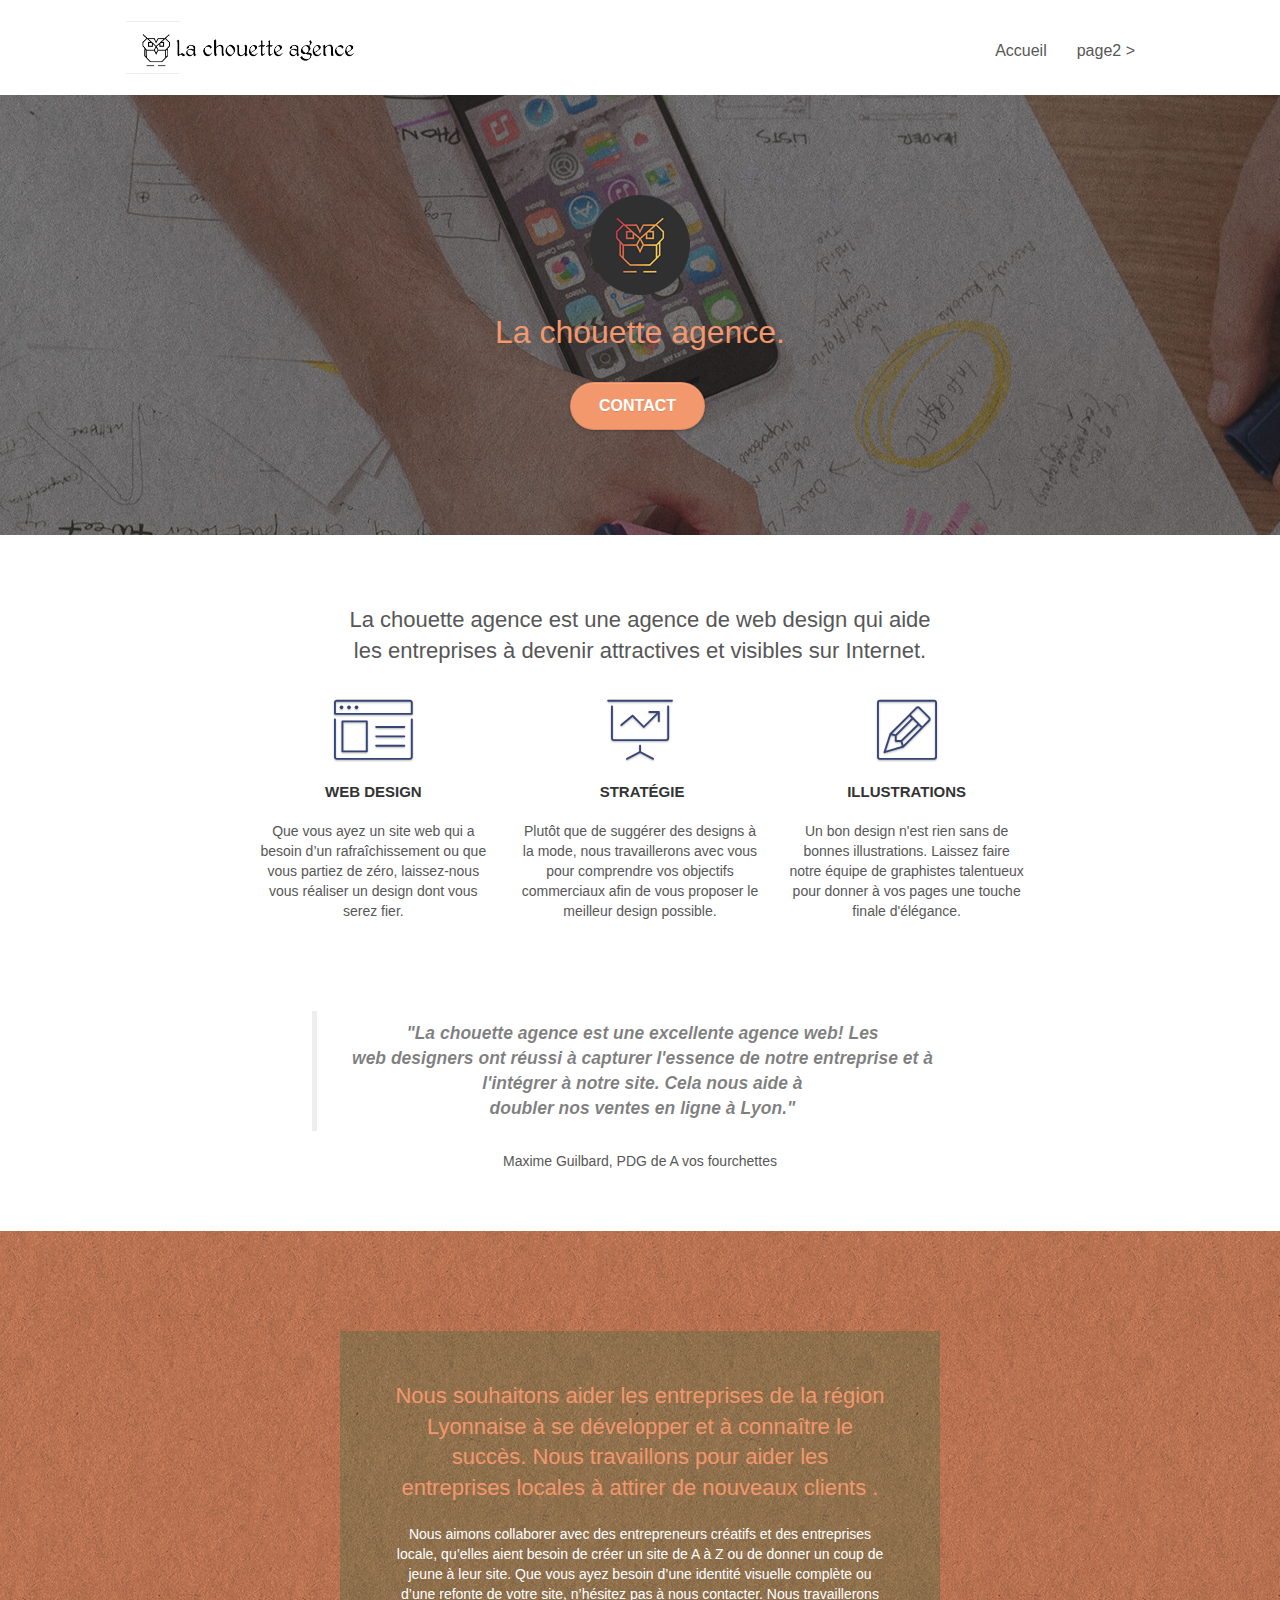
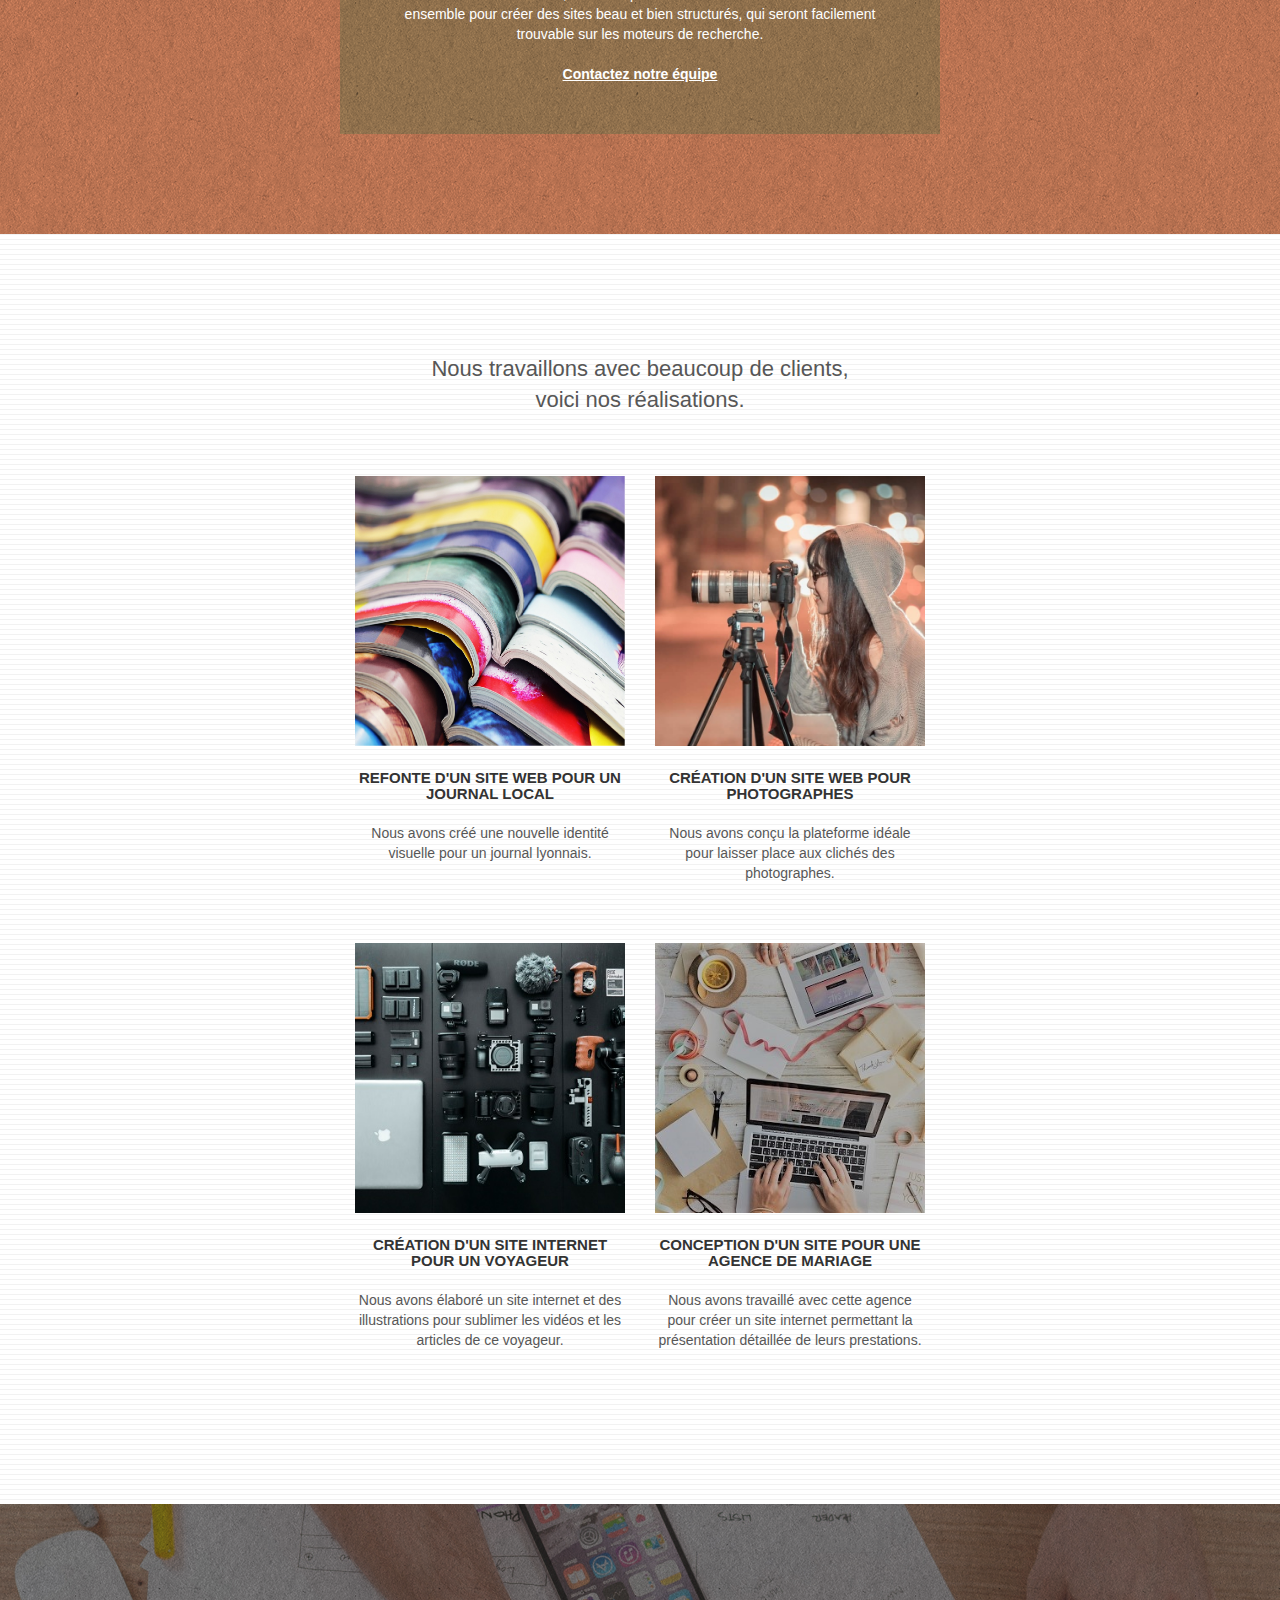
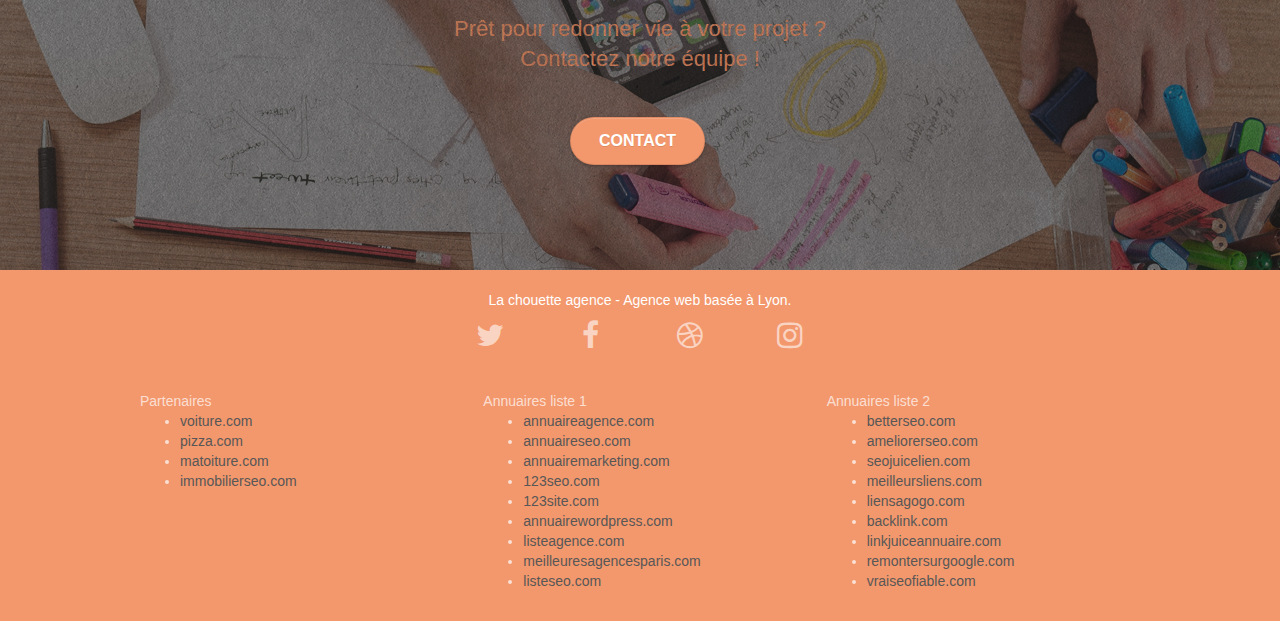
==== index.html @ fee81d89 "Changement images + couleurs + width/height + autres" ====
<!doctype html>
<html lang="Default">
<head>
    <meta charset="utf-8">
    <meta name="keywords" content="seo, google, site web, site internet, agence design paris, agence design, agence design,agence design,agence design,agence design,agence design,agence design,agence design,agence design">
    <meta name="description" content="">
    <meta name="viewport" content="width=device-width, initial-scale=1.0, viewport-fit=cover">
    <link rel="shortcut icon" type="image/png" href="favicon.jpg">
    
	<link rel="stylesheet" type="text/css" href="./css/bootstrap.css">
	<link rel="stylesheet" type="text/css" href="style.css">
	<link rel="stylesheet" type="text/css" href="./css/font-awesome.css">
	<link rel="stylesheet" type="text/css" href="./css/et-line.css">
	
    
	<script src="./js/jquery-2.1.0.js"></script>
	<script src="./js/bootstrap.js"></script>
	<script src="./js/blocs.js"></script>
	<script src="./js/jquery.touchSwipe.js" defer></script>
	<script src="./js/gmaps.js"></script>

    <title>.</title>

    
<!-- Analytics -->
 
<!-- Analytics END -->
    
</head>
<body>
<!-- Principal conteneur -->
<div class="page-container">
    
<!-- bloc-0 -->
<div class="bloc bgc-white l-bloc " id="bloc-0">
	<div class="container bloc-sm">

		<nav class="navbar row">
			<div class="navbar-header">
				<div class="keywords" style="color:#cccccc;font-size:1px;">Agence web à paris, stratégie web, web design, illustrations, design de site web, site web, web, internet, site internet, site</div>
				<a class="navbar-brand" href="index.html"><img src="img/la-chouette-agence.png" alt="paris web design logo agence web meilleure agence" height="40" /></a>
				<div class="keywords" style="color:#cccccc;font-size:1px;">Agence web à paris, stratégie web, web design, illustrations, design de site web, site web, web, internet, site internet, site</div>
				<button id="nav-toggle" type="button" class="ui-navbar-toggle navbar-toggle" data-toggle="collapse" data-target=".navbar-1">
					<span class="sr-only">Toggle navigation</span><span class="icon-bar"></span><span class="icon-bar"></span><span class="icon-bar"></span>
				</button>
			</div>
			<div class="collapse navbar-collapse navbar-1 special-dropdown-nav">
				<ul class="site-navigation nav navbar-nav">
					<li>
						<a href="index.html">Accueil</a>
					</li>
					<li>
					</li>
					<li>
						<a href="page2.html">page2 &gt;</a>
					</li>
				</ul>
			</div>
		</nav>
	</div>
</div>
<!-- bloc-0 END -->

<!-- bloc-1-presentation -->
<div class="bloc bgc-dark-slate-blue bg-banniere d-bloc bg-t-edge bloc-bg-texture texture-paper b-parallax" id="bloc-1-hero">
	<div class="container bloc-lg">
		<div class="row tight-width-whitespace">
			<div class="col-sm-12">
				<img src="img/logo.png" class="center-block image-resize-mode" width="100" alt="La chouette agence, agence web paris, création logo paris" />
				<h1 class="text-center hero-bloc-text tc-white ">
					La chouette agence.
				</h1>
				<div class="text-center">
					<a href="page2.html" class="btn btn-lg btn-clean btn-rd cta-hero btn-atomic-tangerine" id="cta-hero">Contact</a>
				</div>
			</div>
		</div>
	</div>
</div>
<!-- bloc-1-presentation END -->

<!-- bloc-2-services -->
<div class="bloc bgc-white l-bloc" id="bloc-2-services">
	<div class="container bloc-md">
		<div class="row">
			<div class="col-sm-12 text-center">
				<h2>La chouette agence est une agence de web design qui aide <br />
					les entreprises à devenir attractives et visibles sur Internet.</h2>
			</div>
		</div>
		<div class="row voffset-lg med-width-whitespace">
			<div class="col-sm-4">
				<div class="text-center">
					<span class="et-icon-browser sm-shadow icon-dark-slate-blue icons icon-lg"></span>
				</div>
				<h3 class="mg-md text-center">
					Web design
				</h3>
				<p class="text-center ">
					Que vous ayez un site web qui a besoin d&rsquo;un rafraîchissement ou que vous partiez de zéro, laissez-nous vous réaliser un design dont vous serez fier.
				</p>
			</div>
			<div class="col-sm-4">
				<div class="text-center">
					<span class="et-icon-presentation sm-shadow icon-dark-slate-blue icons icon-lg"></span>
				</div>
				<h3 class="mg-md text-center">
					&nbsp;Stratégie
				</h3>
				<p class="text-center ">
					Plutôt que de suggérer des designs à la mode, nous travaillerons avec vous pour comprendre vos objectifs commerciaux afin de vous proposer le meilleur design possible.<br>
				</p>
			</div>
			<div class="col-sm-4">
				<div class="text-center">
					<span class="et-icon-edit sm-shadow icon-dark-slate-blue icons icon-lg"></span>
				</div>
				<h3 class="mg-md text-center">
					Illustrations
				</h3>
				<p class="text-center ">
					Un bon design n'est rien sans de bonnes illustrations. Laissez faire notre équipe de graphistes talentueux pour donner à vos pages une touche finale d'élégance.
				</p>
			</div>
		</div>
		<div class="row voffset-lg voffset">
			<div class="col-xs-12 col-md-8 col-md-offset-2 text-center">
				<blockquote>"La chouette agence est une excellente agence web! Les <br/>
					web designers ont réussi à capturer l'essence de notre entreprise et à l'intégrer à notre site. Cela nous aide à <br/>
					doubler nos ventes en ligne à Lyon."</blockquote>
					<p>Maxime Guilbard, PDG de A vos fourchettes</p>
			</div>
		</div>
	</div>
</div>
<!-- bloc-2-services END -->

<!-- bloc-3-what-i-do -->
<div class="bloc tc-white bgc-atomic-tangerine bg-presentation d-bloc bloc-bg-texture texture-paper b-parallax" id="bloc-3-what-i-do">
	<div class="container bloc-lg">
		<div class="row tight-width-whitespace black-background">
			<div class="col-sm-12">
				<h2 class="mg-md text-center tc-white">
					Nous souhaitons aider les entreprises de la région Lyonnaise à se développer et à connaître le succès. Nous travaillons pour aider les entreprises locales à attirer de nouveaux clients .<br>
				</h2>
				<p class="text-center white">
					Nous aimons collaborer avec des entrepreneurs créatifs et des entreprises locale, qu’elles aient besoin de créer un site de A à Z ou de donner un coup de jeune à leur site. Que vous ayez besoin d’une identité visuelle complète ou d’une refonte de votre site, n’hésitez pas à nous contacter. Nous travaillerons ensemble pour créer des sites beau et bien structurés, qui seront facilement trouvable sur les moteurs de recherche. <br><br><a class="ltc-white bold-link" href="page2.html">Contactez notre équipe</a><br>
				</p>
			</div>
		</div>
	</div>
</div>
<!-- bloc-3-what-i-do END -->

<!-- bloc-4-portfolio -->
<div class="bloc bgc-white bg-lines-h2-bg bg-repeat l-bloc" id="bloc-4-portfolio">
	<div class="container bloc-lg">
		<div class="row">
			<div class="col-sm-12 text-center">
				<h2>Nous travaillons avec beaucoup de clients, <br/>
					voici nos réalisations.</h2>
			</div>
		</div>
		<div class="row tight-width-whitespace portfolio-row">
			<div class="col-sm-6">
				<a href="#" data-lightbox="img/1.jpg" data-gallery-id="gallery-1" data-caption="Refonte d'un site web pour un journal local" data-frame="snapshot-lb"><img src="img/1.jpg" alt="paris web design logo agence web meilleure agence et refonte site web journal" class="img-responsive portfolio-thumb" /></a>
				<h3 class="mg-md text-center">
					Refonte d'un site web pour un journal local
				</h3>
				<p class="text-center">
					Nous avons créé une nouvelle identité visuelle pour un journal lyonnais.
				</p>
			</div>
			<div class="col-sm-6">
				<a href="#" data-lightbox="img/2.jpg" data-gallery-id="gallery-1" data-caption="Création d'un site web pour photographes" data-frame="snapshot-lb"><img src="img/2.jpg" class="img-responsive portfolio-thumb" alt="paris web design logo agence web meilleure agence, Création d'un site web pour photographes" /></a>
				<h3 class="mg-md text-center">
					Création d'un site web pour photographes
				</h3>
				<p class="text-center">
					Nous avons conçu la plateforme idéale pour laisser place aux clichés des photographes.
				</p>
			</div>
		</div>
		<div class="row tight-width-whitespace portfolio-row">
			<div class="col-sm-6">
				<a href="#" data-lightbox="img/3.bmp" data-gallery-id="gallery-1" data-caption="Création d'un site internet pour un voyageur" data-frame="snapshot-lb"><img src="img/3.bmp" class="img-responsive portfolio-thumb" alt="paris web design logo agence web meilleure agence, Création d'un site web pour voyageur"/></a>
				<h3 class="mg-md text-center">
					Création d'un site internet pour un voyageur
				</h3>
				<p class="text-center">
					Nous avons élaboré un site internet et des illustrations pour sublimer les vidéos et les articles de ce voyageur.
				</p>
			</div>
			<div class="col-sm-6">
				<a href="#" data-lightbox="img/4.bmp" data-gallery-id="gallery-1" data-caption="Conception d'un site pour une agence de mariage" data-frame="snapshot-lb"><img src="img/4.bmp" class="img-responsive portfolio-thumb" alt="paris web design logo agence web meilleure agence, Création d'un site web pour agence de mariage" /></a>
				<h3 class="mg-md text-center">
					Conception d'un site pour une agence de mariage
				</h3>
				<p class="text-center">
					Nous avons travaillé avec cette agence pour créer un site internet permettant la présentation détaillée de leurs prestations.
				</p>
			</div>
		</div>
	</div>
</div>
<!-- bloc-4-portfolio END -->

<!-- bloc-5-cta -->
<div class="bloc bgc-dark-slate-blue bg-banniere d-bloc bloc-bg-texture texture-paper" id="bloc-5-cta">
	<div class="container bloc-lg">
		<div class="row">
			<h2 class="mg-md text-center tc-white">
				Prêt pour redonner vie à votre projet ?<br>Contactez notre équipe !
			</h2>
			<div class="col-sm-12 text-center">
				<a href="page2.html" class="btn btn-atomic-tangerine btn-clean btn-rd btn-lg cta-hero">Contact</a>
			</div>
		</div>
	</div>
</div>
<!-- bloc-5-cta END -->

<!-- Footer - bloc-8 -->
<div class="bloc bgc-atomic-tangerine d-bloc" id="bloc-8">
	<div class="container bloc-sm">
		<div class="row">
			<div class="col-sm-12">
				<p class="text-center white">
					La chouette agence - Agence web basée à Lyon.<br>
				</p>
				<div class="row row-no-gutters social">
					<div class="col-sm-3">
						<div class="text-center">
							<a class="social" href="index.html"><span class="fa fa-twitter icon-md"></span></a>
						</div>
					</div>
					<div class="col-sm-3">
						<div class="text-center">
							<a class="social" href="index.html"><span class="fa fa-facebook icon-md"></span></a>
						</div>
					</div>
					<div class="col-sm-3">
						<div class="text-center">
							<a class="social" href="index.html"><span class="fa fa-dribbble icon-md"></span></a>
						</div>
					</div>
					<div class="col-sm-3">
						<div class="text-center">
							<a class="social" href="index.html"><span class="fa fa-instagram icon-md"></span></a>
						</div>
					</div>
					<div class="keywords" style="color:#F3976C;">Agence web à paris, stratégie web, web design, illustrations, design de site web, site web, web, internet, site internet, site</div>
				</div>
				<div class="row">
					<div class="col-sm-4">
						Partenaires
							<ul>
								<li><a href="voiture.com">voiture.com</a></li>
								<li><a href="pizza.com">pizza.com</a></li>
								<li><a href="matoiture.com">matoiture.com</a></li>
								<li><a href="immobilierseo.com">immobilierseo.com</a></li>
							</ul>		
					</div>
					<div class="col-sm-4">
						Annuaires liste 1
						<ul>
							<li><a href="annuaireagence.com">annuaireagence.com</a></li>
							<li><a href="annuaireseo.com">annuaireseo.com</a></li>
							<li><a href="annuairemarketing.com">annuairemarketing.com</a></li>
							<li><a href="123seoture.com">123seo.com</a></li>
							<li><a href="123site.com">123site.com</a></li>
							<li><a href="annuairewordpress.com">annuairewordpress.com</a></li>
							<li><a href="listeagence.com">listeagence.com</a></li>
							<li><a href="meilleuresagencesparis.com">meilleuresagencesparis.com</a></li>
							<li><a href="listeseo.com">listeseo.com</a></li>
						</ul>
					</div>
					<div class="col-sm-4">
						Annuaires liste 2
						<ul>
							<li><a href="betterseo.com">betterseo.com</a></li>
							<li><a href="ameliorerseo.com">ameliorerseo.com</a></li>
							<li><a href="seojuicelien.com">seojuicelien.com</a></li>
							<li><a href="meilleursliens.com">meilleursliens.com</a></li>
							<li><a href="liensagogo.com">liensagogo.com</a></li>
							<li><a href="backlink.com">backlink.com</a></li>
							<li><a href="linkjuiceannuaire.com">linkjuiceannuaire.com</a></li>
							<li><a href="remontersurgoogle.com">remontersurgoogle.com</a></li>
							<li><a href="vraiseofiable.com">vraiseofiable.com</a></li>
						</ul>
					</div>
				</div>
			</div>
		</div>
	</div>
</div>
<!-- Footer - bloc-8 END -->

</div>
<!-- Principal conteneur END -->
    

</body>
</html>
---- style.css ----
body {
    margin: 0;
    padding: 0;
    background: #FFF;
    overflow-x: hidden;
    -webkit-font-smoothing: antialiased;
    -moz-osx-font-smoothing: grayscale;
}

a,
button {
    transition: all .3s ease-in-out;
    outline: none!important;
}

a:hover {
    text-decoration: none;
    cursor: pointer;
}

#page-loading-blocs-notifaction {
    position: fixed;
    top: 0;
    bottom: 0;
    width: 100%;
    z-index: 100000;
    background: #FFFFFF url("img/pageload-spinner.gif") no-repeat center center;
}

.bloc {
    width: 100%;
    clear: both;
    background: 50% 50% no-repeat;
    padding: 0 50px;
    -webkit-background-size: cover;
    -moz-background-size: cover;
    -o-background-size: cover;
    background-size: cover;
    position: relative;
}

.bloc .container {
    padding-left: 0;
    padding-right: 0;
}

.bloc-lg {
    padding: 100px 50px;
}

.bloc-md {
    padding: 50px;
}

.bloc-sm {
    padding: 20px 50px;
}

.bg-center,
.bg-l-edge,
.bg-r-edge,
.bg-t-edge,
.bg-b-edge,
.bg-tl-edge,
.bg-bl-edge,
.bg-tr-edge,
.bg-br-edge,
.bg-repeat {
    -webkit-background-size: auto!important;
    -moz-background-size: auto!important;
    -o-background-size: auto!important;
    background-size: auto!important;
}

.bg-repeat {
    background: repeat;
}

.bg-t-edge {
    background: top no-repeat;
}

.bloc-bg-texture::before {
    content: "";
    background-size: 2px 2px;
    position: absolute;
    top: 0;
    bottom: 0;
    left: 0;
    right: 0;
}

.texture-paper::before {
    background: url("img/texture-paper.png");
    background-size: 280px 280px;
}

.b-parallax {
    background-attachment: fixed;
}

.d-bloc {
    color: rgba(255, 255, 255, .7);
}

.d-bloc button:hover {
    color: rgba(255, 255, 255, .9);
}

.d-bloc .icon-round,
.d-bloc .icon-square,
.d-bloc .icon-rounded,
.d-bloc .icon-semi-rounded-a,
.d-bloc .icon-semi-rounded-b {
    border-color: rgba(255, 255, 255, .9);
}

.d-bloc .divider-h span {
    border-color: rgba(255, 255, 255, .2);
}

.d-bloc .a-btn,
.d-bloc .navbar a,
.d-bloc .navbar-brand,
.d-bloc a .icon-sm,
.d-bloc a .icon-md,
.d-bloc a .icon-lg,
.d-bloc a .icon-xl,
.d-bloc h1 a,
.d-bloc h2 a,
.d-bloc h3 a,
.d-bloc h4 a,
.d-bloc h5 a,
.d-bloc h6 a,
.d-bloc p a {
    color: rgba(255, 255, 255, .6);
}

.d-bloc .a-btn:hover,
.d-bloc .navbar a:hover,
.d-bloc .navbar-brand:hover,
.d-bloc a:hover .icon-sm,
.d-bloc a:hover .icon-md,
.d-bloc a:hover .icon-lg,
.d-bloc a:hover .icon-xl,
.d-bloc h1 a:hover,
.d-bloc h2 a:hover,
.d-bloc h3 a:hover,
.d-bloc h4 a:hover,
.d-bloc h5 a:hover,
.d-bloc h6 a:hover,
.d-bloc p a:hover {
    color: rgba(255, 255, 255, 1);
}

.d-bloc .navbar-toggle .icon-bar {
    background: rgba(255, 255, 255, 1);
}

.d-bloc .btn-wire,
.d-bloc .btn-wire:hover {
    color: rgba(255, 255, 255, 1);
    border-color: rgba(255, 255, 255, 1);
}

.d-bloc .panel {
    color: rgba(0, 0, 0, .5);
}

.d-bloc .panel button:hover {
    color: rgba(0, 0, 0, .7);
}

.d-bloc .panel icon {
    border-color: rgba(0, 0, 0, .7);
}

.d-bloc .panel .divider-h span {
    border-color: rgba(0, 0, 0, .1);
}

.d-bloc .panel .a-btn {
    color: rgba(0, 0, 0, .6);
}

.d-bloc .panel .a-btn:hover {
    color: rgba(0, 0, 0, 1);
}

.d-bloc .panel .btn-wire,
.d-bloc .panel .btn-wire:hover {
    color: rgba(0, 0, 0, .7);
    border-color: rgba(0, 0, 0, .3);
}

.d-bloc .panel,
.l-bloc {
    color: rgba(0, 0, 0, .5);
}

.d-bloc .panel button:hover,
.l-bloc button:hover {
    color: rgba(0, 0, 0, .7);
}

.l-bloc .icon-round,
.l-bloc .icon-square,
.l-bloc .icon-rounded,
.l-bloc .icon-semi-rounded-a,
.l-bloc .icon-semi-rounded-b {
    border-color: rgba(0, 0, 0, .7);
}

.d-bloc .panel .divider-h span,
.l-bloc .divider-h span {
    border-color: rgba(0, 0, 0, .1);
}

.d-bloc .panel .a-btn,
.l-bloc .a-btn,
.l-bloc .navbar a,
.l-bloc .navbar-brand,
.l-bloc a .icon-sm,
.l-bloc a .icon-md,
.l-bloc a .icon-lg,
.l-bloc a .icon-xl,
.l-bloc h1 a,
.l-bloc h2 a,
.l-bloc h3 a,
.l-bloc h4 a,
.l-bloc h5 a,
.l-bloc h6 a,
.l-bloc p a {
    color: rgba(0, 0, 0, .6);
}

.d-bloc .panel .a-btn:hover,
.l-bloc .a-btn:hover,
.l-bloc .navbar a:hover,
.l-bloc .navbar-brand:hover,
.l-bloc a:hover .icon-sm,
.l-bloc a:hover .icon-md,
.l-bloc a:hover .icon-lg,
.l-bloc a:hover .icon-xl,
.l-bloc h1 a:hover,
.l-bloc h2 a:hover,
.l-bloc h3 a:hover,
.l-bloc h4 a:hover,
.l-bloc h5 a:hover,
.l-bloc h6 a:hover,
.l-bloc p a:hover {
    color: rgba(0, 0, 0, 1);
}

.l-bloc .navbar-toggle .icon-bar {
    color: rgba(0, 0, 0, .6);
}

.d-bloc .panel .btn-wire,
.d-bloc .panel .btn-wire:hover,
.l-bloc .btn-wire,
.l-bloc .btn-wire:hover {
    color: rgba(0, 0, 0, .7);
    border-color: rgba(0, 0, 0, .3);
}

.voffset {
    margin-top: 30px;
}

.voffset-lg {
    margin-top: 80px;
}

.row-no-gutters {
    margin-right: 0;
    margin-left: 0;
}

.row.row-no-gutters > [class^="col-"],
.row.row-no-gutters > [class*=" col-"] {
    padding-right: 0;
    padding-left: 0;
}

#bloc-1-hero h1 {
    font-size: 32px;
}

.navbar {
    margin-bottom: 0;
    z-index: 1;
}

.navbar-brand {
    height: auto;
    padding: 3px 15px;
    font-size: 25px;
    font-weight: normal;
    font-weight: 600;
    line-height: 44px;
}

.navbar-brand img {
    max-height: 200px;
    margin: 0 5px 0 0;
    display: inline;
}

.navbar-brand img[src$=svg] {
    width: 100%;
}

.nav-center .navbar-brand img {
    margin: 0;
}

.navbar .nav {
    padding-top: 2px;
    margin-right: -16px;
    float: right;
    z-index: 1;
}

.nav > li {
    float: left;
    margin-top: 4px;
    font-size: 16px;
}

.navbar-nav .open .dropdown-menu > li > a {
    text-align: inherit;
}

.nav > li a:hover,
.nav > li a:focus {
    background: transparent;
}

.navbar-toggle {
    margin: 10px 10px 0 0;
    border: 0px;
}

.navbar-toggle:hover {
    background: transparent!important;
}

.navbar-toggle .icon-bar {
    background-color: rgba(0, 0, 0, .5);
    width: 26px;
}

.nav-invert .navbar .nav {
    float: left;
}

.nav-invert .navbar-header,
.nav-invert .navbar-brand {
    float: right;
    position: relative;
    z-index: 2;
}

@media (min-width: 768px) {
    .site-navigation {
        position: absolute;
        top: 50%;
        right: 20px;
        transform: translate(0, -50%);
        -webkit-transform: translateY(-50%);
    }
    .nav > li .dropdown-menu a,
    .nav > li .dropdown-menu a:hover {
        color: #484848;
    }
    .nav-invert .site-navigation {
        left: 0;
        right: 0;
    }
    .nav-center {
        text-align: center;
    }
    .nav-center .navbar-header {
        width: 100%;
    }
    .nav-center .navbar-header,
    .nav-center .navbar-brand,
    .nav-center .nav > li {
        float: none;
        display: inline-block;
    }
    .nav-center .site-navigation {
        position: relative;
        width: 100%;
        right: 0;
        margin-right: 0px;
        margin-top: 20px;
    }
    .nav-center.mini-nav .navbar-toggle {
        float: none;
        margin: 10px auto 0;
    }
}

.nav > li > .dropdown a {
    background: none!important;
    display: block;
    padding: 14px 15px;
}

nav .caret {
    margin: 0 5px;
}

.dropdown-menu .dropdown-menu {
    top: -8px;
    left: 100%;
}

.dropdown-menu .dropmenu-flow-right {
    top: 100%;
    left: 0;
    margin-left: -1px;
    border-top-left-radius: 0;
    border-top-right-radius: 0;
}

.dropdown-menu .dropdown span {
    border: 4px solid black;
    border-top-color: transparent;
    border-right-color: transparent;
    border-bottom-color: transparent;
    margin: 6px -5px 0 0!important;
    float: right;
}

.mg-md {
    margin-top: 10px;
    margin-bottom: 20px;
}

.mg-lg {
    margin-top: 10px;
    margin-bottom: 40px;
}

.btn {
    margin: 0 5px 5px 0;
}

.btn.pull-right {
    margin: 0 0 5px 5px;
}

.btn-d,
.btn-d:hover,
.btn-d:focus {
    color: #FFF;
    background: rgba(0, 0, 0, .3);
}

button {
    outline: none!important;
}

.btn-rd {
    border-radius: 40px;
}

.btn-clean {
    border: 1px solid rgba(0, 0, 0, .08);
    border-bottom-color: rgba(0, 0, 0, .1);
    text-shadow: 0 1px 0 rgba(0, 0, 1, .1);
    box-shadow: 0 1px 3px rgba(0, 0, 1, .25), inset 0 1px 0 0 rgba(255, 255, 255, .15);
}

.icon-md {
    font-size: 30px!important;
}

.icon-lg {
    font-size: 60px!important;
}

.sm-shadow {
    text-shadow: 0 1px 2px rgba(0, 0, 0, .3);
}

.panel-sq,
.panel-sq .panel-heading,
.panel-sq .panel-footer {
    border-radius: 0;
}

.panel-rd {
    border-radius: 30px;
}

.panel-rd .panel-heading {
    border-radius: 29px 29px 0 0;
}

.panel-rd .panel-footer {
    border-radius: 0 0 29px 29px;
}

.form-control {
    border-color: rgba(0, 0, 0, .1);
    box-shadow: none;
}

.scrollToTop {
    width: 40px;
    height: 40px;
    position: fixed;
    bottom: 20px;
    right: 20px;
    opacity: 0;
    z-index: 500;
    transition: all .3s ease-in-out;
}

.scrollToTop span {
    margin-top: 6px;
}

.showScrollTop {
    font-size: 14px;
    opacity: 1;
}

a[data-lightbox] {
    position: relative;
    display: block;
    text-align: center;
}

a[data-lightbox]:hover::before {
    content: "+";
    font-family: "HelveticaNeue-Light", "Helvetica Neue Light", "Helvetica Neue", Helvetica, Arial;
    font-size: 32px;
    width: 50px;
    height: 50px;
    margin-left: -25px;
    border-radius: 50%;
    background: rgba(0, 0, 0, .6);
    color: #FFF;
    font-weight: 100;
    z-index: 1;
    position: absolute;
    top: 50%;
    transform: translateY(-50%);
    -webkit-transform: translateY(-50%);
}

a[data-lightbox]:hover img {
    opacity: 0.6;
    -webkit-animation-fill-mode: none;
    animation-fill-mode: none;
}

#lightbox-modal {
    display: flex;
    align-items: center;
}

#lightbox-modal .modal-dialog {
    width: 90%;
    max-width: 900px;
    margin: 0 auto 0;
}

#lightbox-modal .modal-dialog img {
    height: 90vh;
    margin: 0 auto;
    width:100%;
}

.lightbox-caption {
    padding: 20px;
    color: #FFF;
    background: rgba(0, 0, 0, .5);
    position: absolute;
    left: 15px;
    right: 15px;
    bottom: 5px;
}

.close-lightbox {
    color: #FFF;
    font-size: 30px;
    position: absolute;
    top: 20px;
    right: 20px;
    z-index: 20;
    background: rgba(0, 0, 0, .5);
    border: none;
    line-height: 30px;
    padding: 0 9px 5px;
    opacity: 0.3;
}

.close-lightbox:hover,
.next-lightbox:hover,
.prev-lightbox:hover {
    opacity: 1.0;
    color: #FFF;
}

.next-lightbox,
.prev-lightbox {
    font-size: 20px;
    color: rgba(255, 255, 255, .9);
    background: rgba(0, 0, 0, .5);
    transition: all .2s ease-in-out;
    position: absolute;
    top: 45%;
    z-index: 1;
    opacity: 0.4;
}

.next-lightbox {
    padding: 6px 8px 1px 13px;
    right: 25px;
}

.prev-lightbox {
    padding: 6px 13px 1px 10px;
    left: 25px;
}

.snapshot-lb .modal-body {
    padding-bottom: 45px;
}

.snapshot-lb .lightbox-caption {
    padding: 0;
    color: rgba(0, 0, 0, .5);
    background: none;
}

h1,
h2,
h3,
h4,
h5,
h6,
p,
label,
.btn,
a {
    font-family: "helvetica";
    font-weight: 400;
    color: #575757!important;
}

.container {
    max-width: 1000px;
}

.hero-bloc-text {
    font-size: 38px;
}

.hero-bloc-text-sub {
    font-size: 36px;
}

.statement-bloc-text {
    line-height: 26px;
    font-style: italic;
    font-size: 20px;
    text-align: center;
    font-weight: lighter;
    max-width: 520px;
    margin: auto auto auto auto;
}

p {
    font-size: 14px;
}

blockquote
{
    font-weight: bold;
    font-style: italic;
}
.tight-width-whitespace {
    max-width: 600px;
    margin: auto auto auto auto;
}

.h1 {
    font-size: 20px;
    font-family: "Open Sans";
}

.cta-hero {
    margin-top: 22px;
    color: #FFFFFF!important;
    text-transform: uppercase;
    padding: 12px 28px 12px 28px;
    font-size: 16px;
    font-weight: 700;
}

.social {
    max-width: 400px;
    margin: auto auto auto auto;
}

h2 {
    font-size: 22px;
    line-height: 1.4em;
}

h3 {
    font-size: 15px;
    text-transform: uppercase;
    font-weight: 700;
    color: #333333!important;
}

.med-width-whitespace {
    max-width: 800px;
    margin: auto auto auto auto;
    box-shadow: 0px 0px 0px #000000;
}

h1 {
    color: #333333!important;
}

h4 {
    color: #333333!important;
}

.icons {
    margin-bottom: 14px;
    margin-top: 24px;
}

.white {
    color: #FFFFFF!important;
}

.portfolio-thumb {
    margin-bottom: 24px;
}

.portfolio-row {
    margin-bottom: 44px;
    margin-top: 50px;
}

.avatar {
    box-shadow: 0px 4px 9px rgba(0, 0, 0, 0.3);
}

.black-background {
    background-color: rgba(165, 147, 99, 0.7);
    padding: 40px 40px 40px 40px;
}

.bold-link {
    font-weight: 900;
    text-decoration: underline!important;
}

.bgc-white {
    background-color: #FFFFFF;
}

.bgc-dark-slate-blue {
    background-color: #364577;
}

.bgc-atomic-tangerine {
    background-color: #F3976C;
}

.tc-white {
    color: #F3976C!important;
}

.btn-atomic-tangerine {
    background: #F3976C;
    color: #FFFFFF!important;
}

.btn-atomic-tangerine:hover {
    background: #c27956!important;
    color: #FFFFFF!important;
}

.ltc-white {
    color: #FFFFFF!important;
}

.ltc-white:hover {
    color: #cccccc!important;
}

.ltc-atomic-tangerine {
    color: #F3976C!important;
}

.ltc-atomic-tangerine:hover {
    color: #c27956!important;
}

.icon-dark-slate-blue {
    color: #364577!important;
    border-color: #364577!important;
}

.bg-dots-bg {
    background-image: url("img/dots-bg.png");
}

.bg-lines-h2-bg {
    background-image: url("img/lines-h2-bg.png");
}

.bg-banniere {
    background-image: url("img/la-chouette-agence-banniere.jpg");
}

.bg-presentation {
    background-image: url("img/image-de-presentation.bmp");
}

@media (max-width: 1024px) {
    .bloc {
        padding-left: 20px;
        padding-right: 20px;
    }
    .bloc.full-width-bloc,
    .bloc-tile-2.full-width-bloc .container,
    .bloc-tile-3.full-width-bloc .container,
    .bloc-tile-4.full-width-bloc .container {
        padding-left: 0;
        padding-right: 0;
    }
}

@media (max-width: 992px) and (min-width: 768px) {
    .navbar .nav {
        max-width: 80%
    }
    .nav-center.navbar .nav {
        max-width: 100%
    }
}

@media only screen and (min-device-width: 768px) and (max-device-width: 1024px) and (orientation: landscape) {
    .b-parallax {
        background-attachment: scroll;
    }
}

@media only screen and (min-device-width: 1024px) and (max-device-width: 1366px) and (-webkit-min-device-pixel-ratio: 1.5) {
    .b-parallax {
        background-attachment: scroll;
    }
}

@media (max-width: 991px) {
    .container {
        width: 100%;
    }
    .b-parallax {
        background-attachment: scroll;
    }
    .page-container,
    #hero-bloc {
        overflow-x: hidden;
        position: relative;
    }
    .bloc {
        padding-left: constant(safe-area-inset-left);
        padding-right: constant(safe-area-inset-right);
    }
    .bloc-group,
    .bloc-group .bloc {
        display: block;
        width: 100%;
    }
    .bloc-fill-screen .fill-bloc-top-edge,
    .bloc-fill-screen .fill-bloc-bottom-edge {
        padding: 0 20px;
        padding-left: constant(safe-area-inset-left);
        padding-right: constant(safe-area-inset-right);
    }
}

@media (max-width: 767px) {
    .page-container {
        overflow-x: hidden;
        position: relative;
    }
    h1,
    h2,
    h3,
    h4,
    h5,
    h6,
    p,
    #disqus_thread {
        padding-left: 10px!important;
        padding-right: 10px!important;
    }
    .b-parallax {
        background-attachment: scroll;
    }
    .navbar .nav {
        padding-top: 0;
        border-top: 1px solid rgba(0, 0, 0, .2);
        float: none!important;
    }
    .navbar.row {
        margin-left: 0;
        margin-right: 0;
    }
    .site-navigation {
        position: inherit;
        transform: none;
        -webkit-transform: none;
        -ms-transform: none;
    }
    .nav > li {
        margin-top: 0;
        border-bottom: 1px solid rgba(0, 0, 0, .1);
        background: rgba(0, 0, 0, .05);
        text-align: left;
        padding-left: 15px;
        width: 100%;
    }
    .nav > li:hover {
        background: rgba(0, 0, 0, .08);
    }
    .dropdown .dropdown a .caret {
        float: none;
        margin: 5px 0 0 10px!important;
        border: 4px solid black;
        border-bottom-color: transparent;
        border-right-color: transparent;
        border-left-color: transparent;
    }
    #hero-bloc .navbar .nav {
        background: rgba(0, 0, 0, .8);
    }
    #hero-bloc .navbar .nav a {
        color: rgba(255, 255, 255, .6);
    }
    .hero {
        padding: 50px 0;
    }
    .hero-nav {
        left: -1px;
        right: -1px;
    }
    .navbar-collapse {
        padding: 0;
        overflow-x: hidden;
        -webkit-box-shadow: none;
        box-shadow: none;
    }
    .navbar-brand img {
        height: 40px;
        width: 100%;
    }
    .nav-invert .navbar-header {
        float: none;
        width: 100%;
    }
    .nav-invert .navbar-toggle {
        float: left;
        margin-left: 10px;
    }
    .bloc {
        padding-left: 0;
        padding-right: 0;
    }
    .bloc-xxl,
    .bloc-xl,
    .bloc-lg {
        padding: 40px 0;
    }
    .bloc-sm,
    .bloc-md {
        padding-left: 0;
        padding-right: 0;
    }
    .bloc-tile-2 .container,
    .bloc-tile-3 .container,
    .bloc-tile-4 .container,
    .bloc-fill-screen .fill-bloc-top-edge,
    .bloc-fill-screen .fill-bloc-bottom-edge {
        padding-left: 0;
        padding-right: 0;
    }
    .a-block {
        padding: 0 10px;
    }
    .btn-dwn {
        display: none;
    }
    .voffset {
        margin-top: 5px;
    }
    .voffset-md {
        margin-top: 20px;
    }
    .voffset-lg {
        margin-top: 30px;
    }
    form {
        padding: 5px;
    }
    .close-lightbox {
        display: inline-block;
    }
    .blocsapp-device-iphone5 {
        background-size: 216px 425px;
        padding-top: 60px;
        width: 216px;
        height: 425px;
    }
    .blocsapp-device-iphone5 img {
        width: 180px;
        height: 320px;
    }
}

@media (max-width: 400px) {
    .bloc {
        padding-left: 0;
        padding-right: 0;
    }
}

@media (max-width: 767px) {
    .bloc-mob-center-text {
        text-align: center;
    }
}
---- css/et-line.css ----
@font-face {
    font-family: et-line;
    src: url(../fonts/et-line.eot);
    src: url(../fonts/et-line.eot?#iefix) format('embedded-opentype'), url(../fonts/et-line.woff) format('woff'), url(../fonts/et-line.ttf) format('truetype'), url(../fonts/et-line.svg#et-line) format('svg');
    font-weight: 400;
    font-style: normal
}

.et-icon-adjustments,
.et-icon-alarmclock,
.et-icon-anchor,
.et-icon-aperture,
.et-icon-attachment,
.et-icon-bargraph,
.et-icon-basket,
.et-icon-beaker,
.et-icon-bike,
.et-icon-book-open,
.et-icon-briefcase,
.et-icon-browser,
.et-icon-calendar,
.et-icon-camera,
.et-icon-caution,
.et-icon-chat,
.et-icon-circle-compass,
.et-icon-clipboard,
.et-icon-clock,
.et-icon-cloud,
.et-icon-compass,
.et-icon-desktop,
.et-icon-dial,
.et-icon-document,
.et-icon-documents,
.et-icon-download,
.et-icon-dribbble,
.et-icon-edit,
.et-icon-envelope,
.et-icon-expand,
.et-icon-facebook,
.et-icon-flag,
.et-icon-focus,
.et-icon-gears,
.et-icon-genius,
.et-icon-gift,
.et-icon-global,
.et-icon-globe,
.et-icon-googleplus,
.et-icon-grid,
.et-icon-happy,
.et-icon-hazardous,
.et-icon-heart,
.et-icon-hotairballoon,
.et-icon-hourglass,
.et-icon-key,
.et-icon-laptop,
.et-icon-layers,
.et-icon-lifesaver,
.et-icon-lightbulb,
.et-icon-linegraph,
.et-icon-linkedin,
.et-icon-lock,
.et-icon-magnifying-glass,
.et-icon-map,
.et-icon-map-pin,
.et-icon-megaphone,
.et-icon-mic,
.et-icon-mobile,
.et-icon-newspaper,
.et-icon-notebook,
.et-icon-paintbrush,
.et-icon-paperclip,
.et-icon-pencil,
.et-icon-phone,
.et-icon-picture,
.et-icon-pictures,
.et-icon-piechart,
.et-icon-presentation,
.et-icon-pricetags,
.et-icon-printer,
.et-icon-profile-female,
.et-icon-profile-male,
.et-icon-puzzle,
.et-icon-quote,
.et-icon-recycle,
.et-icon-refresh,
.et-icon-ribbon,
.et-icon-rss,
.et-icon-sad,
.et-icon-scissors,
.et-icon-scope,
.et-icon-search,
.et-icon-shield,
.et-icon-speedometer,
.et-icon-strategy,
.et-icon-streetsign,
.et-icon-tablet,
.et-icon-target,
.et-icon-telescope,
.et-icon-toolbox,
.et-icon-tools,
.et-icon-tools-2,
.et-icon-trophy,
.et-icon-tumblr,
.et-icon-twitter,
.et-icon-upload,
.et-icon-video,
.et-icon-wallet,
.et-icon-wine {
    font-family: et-line;
    speak: none;
    font-style: normal;
    font-weight: 400;
    font-variant: normal;
    text-transform: none;
    line-height: 1;
    -webkit-font-smoothing: antialiased;
    -moz-osx-font-smoothing: grayscale;
    display: inline-block
}

.et-icon-mobile:before {
    content: "\e000"
}

.et-icon-laptop:before {
    content: "\e001"
}

.et-icon-desktop:before {
    content: "\e002"
}

.et-icon-tablet:before {
    content: "\e003"
}

.et-icon-phone:before {
    content: "\e004"
}

.et-icon-document:before {
    content: "\e005"
}

.et-icon-documents:before {
    content: "\e006"
}

.et-icon-search:before {
    content: "\e007"
}

.et-icon-clipboard:before {
    content: "\e008"
}

.et-icon-newspaper:before {
    content: "\e009"
}

.et-icon-notebook:before {
    content: "\e00a"
}

.et-icon-book-open:before {
    content: "\e00b"
}

.et-icon-browser:before {
    content: "\e00c"
}

.et-icon-calendar:before {
    content: "\e00d"
}

.et-icon-presentation:before {
    content: "\e00e"
}

.et-icon-picture:before {
    content: "\e00f"
}

.et-icon-pictures:before {
    content: "\e010"
}

.et-icon-video:before {
    content: "\e011"
}

.et-icon-camera:before {
    content: "\e012"
}

.et-icon-printer:before {
    content: "\e013"
}

.et-icon-toolbox:before {
    content: "\e014"
}

.et-icon-briefcase:before {
    content: "\e015"
}

.et-icon-wallet:before {
    content: "\e016"
}

.et-icon-gift:before {
    content: "\e017"
}

.et-icon-bargraph:before {
    content: "\e018"
}

.et-icon-grid:before {
    content: "\e019"
}

.et-icon-expand:before {
    content: "\e01a"
}

.et-icon-focus:before {
    content: "\e01b"
}

.et-icon-edit:before {
    content: "\e01c"
}

.et-icon-adjustments:before {
    content: "\e01d"
}

.et-icon-ribbon:before {
    content: "\e01e"
}

.et-icon-hourglass:before {
    content: "\e01f"
}

.et-icon-lock:before {
    content: "\e020"
}

.et-icon-megaphone:before {
    content: "\e021"
}

.et-icon-shield:before {
    content: "\e022"
}

.et-icon-trophy:before {
    content: "\e023"
}

.et-icon-flag:before {
    content: "\e024"
}

.et-icon-map:before {
    content: "\e025"
}

.et-icon-puzzle:before {
    content: "\e026"
}

.et-icon-basket:before {
    content: "\e027"
}

.et-icon-envelope:before {
    content: "\e028"
}

.et-icon-streetsign:before {
    content: "\e029"
}

.et-icon-telescope:before {
    content: "\e02a"
}

.et-icon-gears:before {
    content: "\e02b"
}

.et-icon-key:before {
    content: "\e02c"
}

.et-icon-paperclip:before {
    content: "\e02d"
}

.et-icon-attachment:before {
    content: "\e02e"
}

.et-icon-pricetags:before {
    content: "\e02f"
}

.et-icon-lightbulb:before {
    content: "\e030"
}

.et-icon-layers:before {
    content: "\e031"
}

.et-icon-pencil:before {
    content: "\e032"
}

.et-icon-tools:before {
    content: "\e033"
}

.et-icon-tools-2:before {
    content: "\e034"
}

.et-icon-scissors:before {
    content: "\e035"
}

.et-icon-paintbrush:before {
    content: "\e036"
}

.et-icon-magnifying-glass:before {
    content: "\e037"
}

.et-icon-circle-compass:before {
    content: "\e038"
}

.et-icon-linegraph:before {
    content: "\e039"
}

.et-icon-mic:before {
    content: "\e03a"
}

.et-icon-strategy:before {
    content: "\e03b"
}

.et-icon-beaker:before {
    content: "\e03c"
}

.et-icon-caution:before {
    content: "\e03d"
}

.et-icon-recycle:before {
    content: "\e03e"
}

.et-icon-anchor:before {
    content: "\e03f"
}

.et-icon-profile-male:before {
    content: "\e040"
}

.et-icon-profile-female:before {
    content: "\e041"
}

.et-icon-bike:before {
    content: "\e042"
}

.et-icon-wine:before {
    content: "\e043"
}

.et-icon-hotairballoon:before {
    content: "\e044"
}

.et-icon-globe:before {
    content: "\e045"
}

.et-icon-genius:before {
    content: "\e046"
}

.et-icon-map-pin:before {
    content: "\e047"
}

.et-icon-dial:before {
    content: "\e048"
}

.et-icon-chat:before {
    content: "\e049"
}

.et-icon-heart:before {
    content: "\e04a"
}

.et-icon-cloud:before {
    content: "\e04b"
}

.et-icon-upload:before {
    content: "\e04c"
}

.et-icon-download:before {
    content: "\e04d"
}

.et-icon-target:before {
    content: "\e04e"
}

.et-icon-hazardous:before {
    content: "\e04f"
}

.et-icon-piechart:before {
    content: "\e050"
}

.et-icon-speedometer:before {
    content: "\e051"
}

.et-icon-global:before {
    content: "\e052"
}

.et-icon-compass:before {
    content: "\e053"
}

.et-icon-lifesaver:before {
    content: "\e054"
}

.et-icon-clock:before {
    content: "\e055"
}

.et-icon-aperture:before {
    content: "\e056"
}

.et-icon-quote:before {
    content: "\e057"
}

.et-icon-scope:before {
    content: "\e058"
}

.et-icon-alarmclock:before {
    content: "\e059"
}

.et-icon-refresh:before {
    content: "\e05a"
}

.et-icon-happy:before {
    content: "\e05b"
}

.et-icon-sad:before {
    content: "\e05c"
}

.et-icon-facebook:before {
    content: "\e05d"
}

.et-icon-twitter:before {
    content: "\e05e"
}

.et-icon-googleplus:before {
    content: "\e05f"
}

.et-icon-rss:before {
    content: "\e060"
}

.et-icon-tumblr:before {
    content: "\e061"
}

.et-icon-linkedin:before {
    content: "\e062"
}

.et-icon-dribbble:before {
    content: "\e063"
}
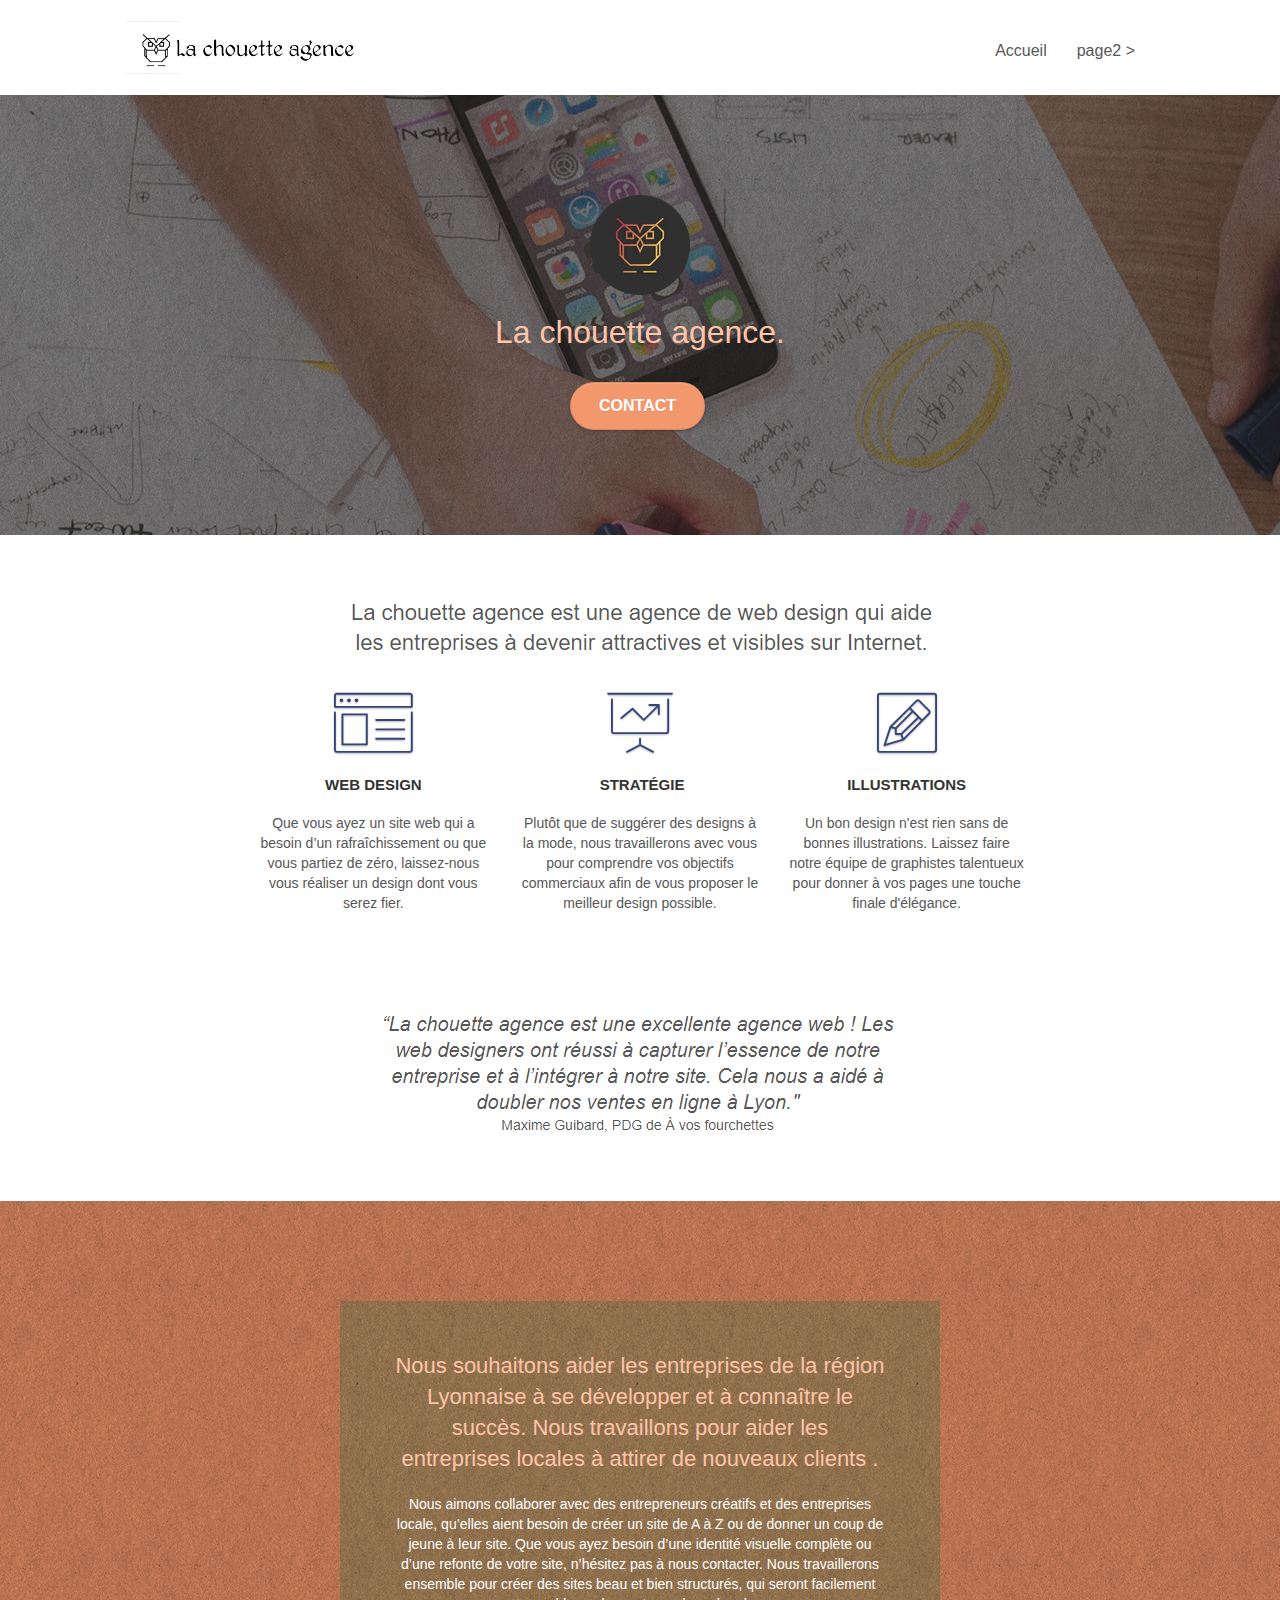
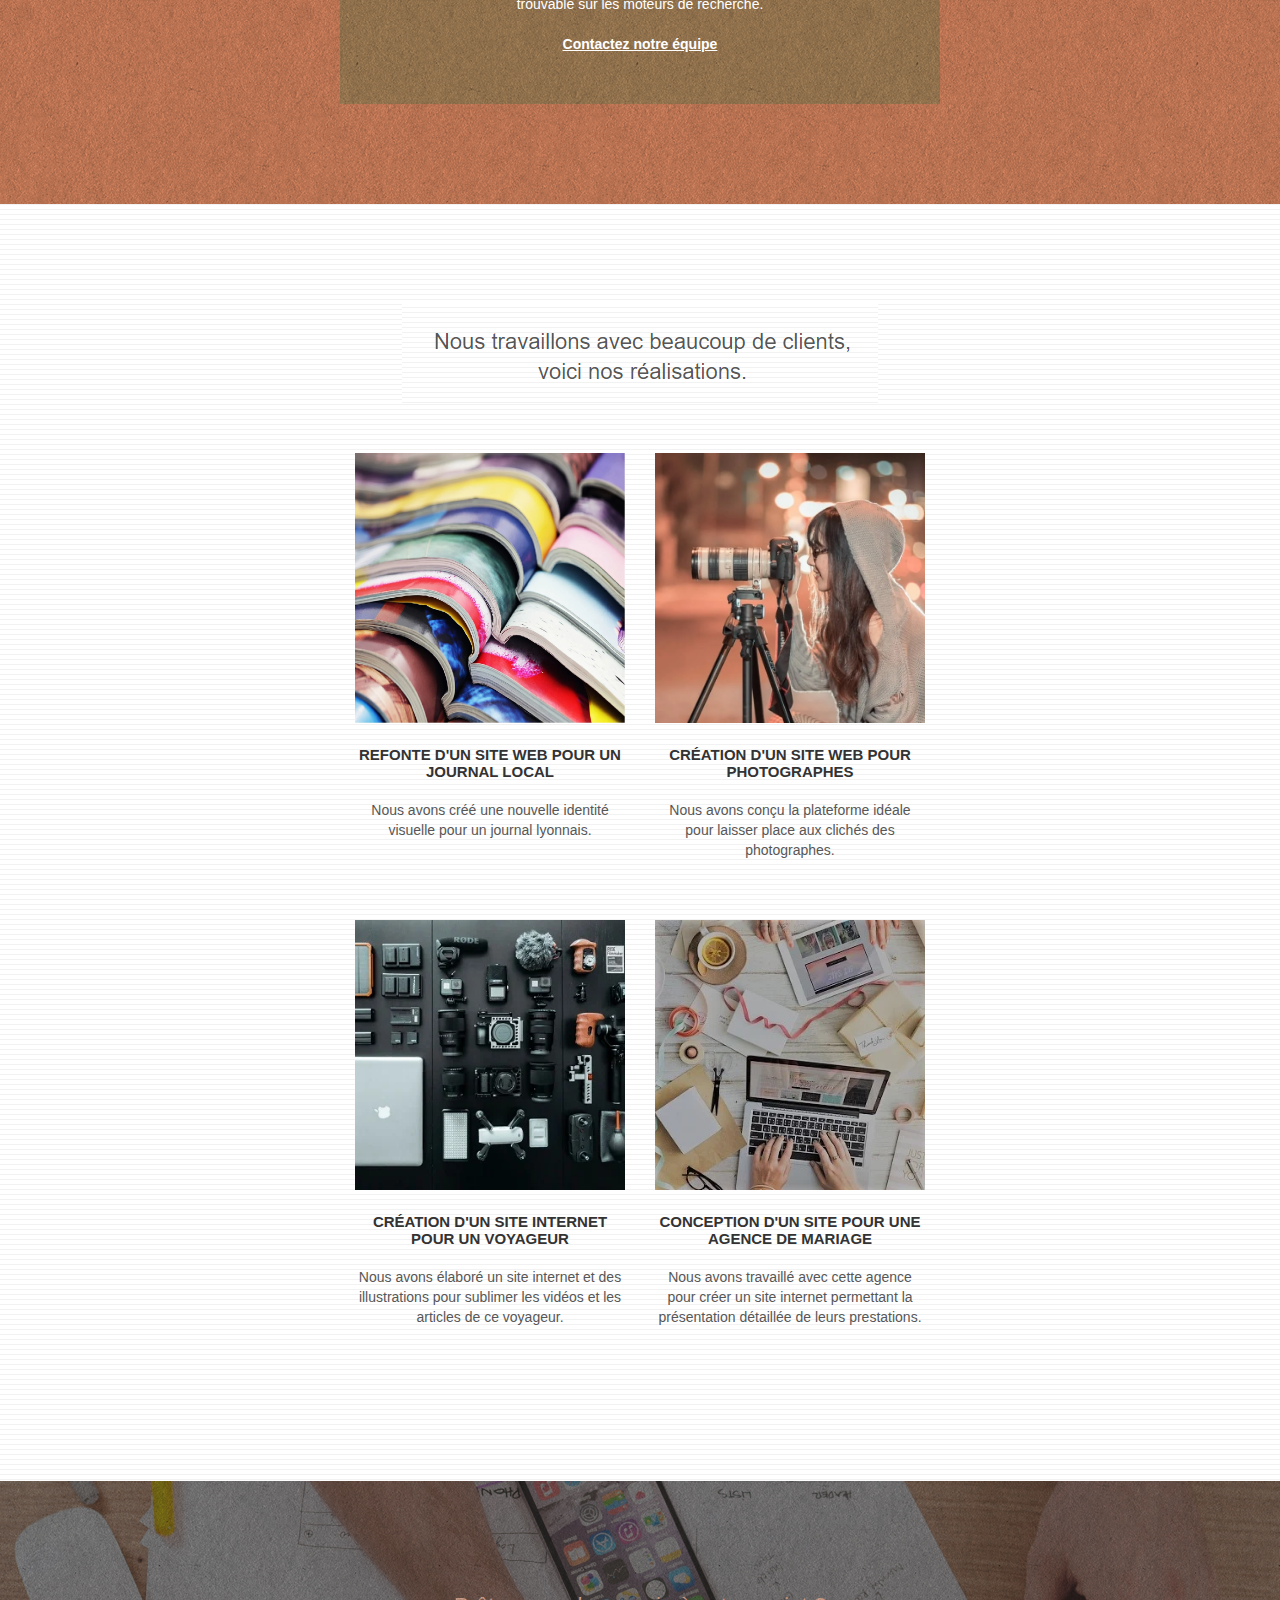
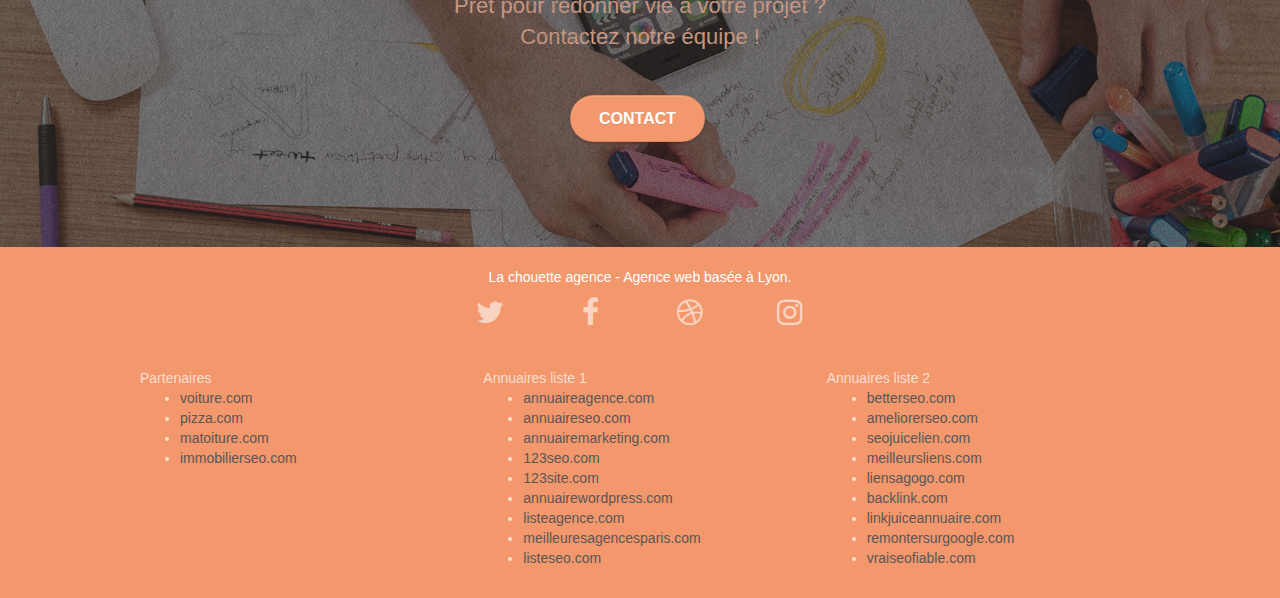
==== commit 04e74476: "Merge branch 'Accessibilité'" ====
--- a/index.html
+++ b/index.html
@@ -61,12 +61,12 @@
 </div>
 <!-- bloc-0 END -->
 
-<!-- bloc-1-presentation -->
+<!-- bloc-1-presentation accessibilité modifiée + performances img -->
 <div class="bloc bgc-dark-slate-blue bg-banniere d-bloc bg-t-edge bloc-bg-texture texture-paper b-parallax" id="bloc-1-hero">
 	<div class="container bloc-lg">
 		<div class="row tight-width-whitespace">
 			<div class="col-sm-12">
-				<img src="img/logo.png" class="center-block image-resize-mode" width="100" alt="La chouette agence, agence web paris, création logo paris" />
+				<img src="img/WebP/logo.webp" class="center-block image-resize-mode" width="100" alt="Deuxième logo de l'entreprise : chouette orange sur fond noir" />
 				<h1 class="text-center hero-bloc-text tc-white ">
 					La chouette agence.
 				</h1>
@@ -77,15 +77,14 @@
 		</div>
 	</div>
 </div>
-<!-- bloc-1-presentation END -->
+<!-- bloc-1-presentation accessibilité modifiées + performances images END -->
 
 <!-- bloc-2-services -->
 <div class="bloc bgc-white l-bloc" id="bloc-2-services">
 	<div class="container bloc-md">
 		<div class="row">
 			<div class="col-sm-12 text-center">
-				<h2>La chouette agence est une agence de web design qui aide <br />
-					les entreprises à devenir attractives et visibles sur Internet.</h2>
+				<img alt="agence web, agence web paris, web design paris, stratégie web" src="img/title.png" />
 			</div>
 		</div>
 		<div class="row voffset-lg med-width-whitespace">
@@ -125,10 +124,8 @@
 		</div>
 		<div class="row voffset-lg voffset">
 			<div class="col-xs-12 col-md-8 col-md-offset-2 text-center">
-				<blockquote>"La chouette agence est une excellente agence web! Les <br/>
-					web designers ont réussi à capturer l'essence de notre entreprise et à l'intégrer à notre site. Cela nous aide à <br/>
-					doubler nos ventes en ligne à Lyon."</blockquote>
-					<p>Maxime Guilbard, PDG de A vos fourchettes</p>
+				<img alt="agence web, agence web paris, web design paris, stratégie web" src="img/citation.png" />
+
 			</div>
 		</div>
 	</div>
@@ -152,18 +149,17 @@
 </div>
 <!-- bloc-3-what-i-do END -->
 
-<!-- bloc-4-portfolio -->
+<!-- bloc-4-portfolio Accessibilité Modifié -->
 <div class="bloc bgc-white bg-lines-h2-bg bg-repeat l-bloc" id="bloc-4-portfolio">
 	<div class="container bloc-lg">
 		<div class="row">
 			<div class="col-sm-12 text-center">
-				<h2>Nous travaillons avec beaucoup de clients, <br/>
-					voici nos réalisations.</h2>
+				<img alt="agence web, agence web paris, web design paris, stratégie web" src="img/title2.png" />
 			</div>
 		</div>
 		<div class="row tight-width-whitespace portfolio-row">
 			<div class="col-sm-6">
-				<a href="#" data-lightbox="img/1.jpg" data-gallery-id="gallery-1" data-caption="Refonte d'un site web pour un journal local" data-frame="snapshot-lb"><img src="img/1.jpg" alt="paris web design logo agence web meilleure agence et refonte site web journal" class="img-responsive portfolio-thumb" /></a>
+				<a href="#" data-lightbox="img/1.jpg" data-gallery-id="gallery-1" data-caption="Refonte d'un site web pour un journal local" data-frame="snapshot-lb"><img src="img/WebP/1.webp" alt="Livres ouverts empilés les uns sur les autres" class="img-responsive portfolio-thumb" /></a>
 				<h3 class="mg-md text-center">
 					Refonte d'un site web pour un journal local
 				</h3>
@@ -172,7 +168,7 @@
 				</p>
 			</div>
 			<div class="col-sm-6">
-				<a href="#" data-lightbox="img/2.jpg" data-gallery-id="gallery-1" data-caption="Création d'un site web pour photographes" data-frame="snapshot-lb"><img src="img/2.jpg" class="img-responsive portfolio-thumb" alt="paris web design logo agence web meilleure agence, Création d'un site web pour photographes" /></a>
+				<a href="#" data-lightbox="img/2.jpg" data-gallery-id="gallery-1" data-caption="Création d'un site web pour photographes" data-frame="snapshot-lb"><img src="img/WebP/2.webp" class="img-responsive portfolio-thumb" alt="Femme aec un appareil photo" /></a>
 				<h3 class="mg-md text-center">
 					Création d'un site web pour photographes
 				</h3>
@@ -183,7 +179,7 @@
 		</div>
 		<div class="row tight-width-whitespace portfolio-row">
 			<div class="col-sm-6">
-				<a href="#" data-lightbox="img/3.bmp" data-gallery-id="gallery-1" data-caption="Création d'un site internet pour un voyageur" data-frame="snapshot-lb"><img src="img/3.bmp" class="img-responsive portfolio-thumb" alt="paris web design logo agence web meilleure agence, Création d'un site web pour voyageur"/></a>
+				<a href="#" data-lightbox="img/3.bmp" data-gallery-id="gallery-1" data-caption="Création d'un site internet pour un voyageur" data-frame="snapshot-lb"><img src="img/WebP/3.webp" class="img-responsive portfolio-thumb" alt="Matériel de photographie"/></a>
 				<h3 class="mg-md text-center">
 					Création d'un site internet pour un voyageur
 				</h3>
@@ -192,7 +188,7 @@
 				</p>
 			</div>
 			<div class="col-sm-6">
-				<a href="#" data-lightbox="img/4.bmp" data-gallery-id="gallery-1" data-caption="Conception d'un site pour une agence de mariage" data-frame="snapshot-lb"><img src="img/4.bmp" class="img-responsive portfolio-thumb" alt="paris web design logo agence web meilleure agence, Création d'un site web pour agence de mariage" /></a>
+				<a href="#" data-lightbox="img/4.bmp" data-gallery-id="gallery-1" data-caption="Conception d'un site pour une agence de mariage" data-frame="snapshot-lb"><img src="img/WebP/4.webp" class="img-responsive portfolio-thumb" alt="Personne qui travaille sur son ordinateur" /></a>
 				<h3 class="mg-md text-center">
 					Conception d'un site pour une agence de mariage
 				</h3>
@@ -203,7 +199,7 @@
 		</div>
 	</div>
 </div>
-<!-- bloc-4-portfolio END -->
+<!-- bloc-4-portfolio accessibilité modifiée END -->
 
 <!-- bloc-5-cta -->
 <div class="bloc bgc-dark-slate-blue bg-banniere d-bloc bloc-bg-texture texture-paper" id="bloc-5-cta">
--- a/style.css
+++ b/style.css
@@ -308,7 +308,7 @@
 }
 
 .navbar-brand img[src$=svg] {
-    width: 100%;
+    min-width: 100px;
 }
 
 .nav-center .navbar-brand img {
@@ -572,9 +572,8 @@
 }
 
 #lightbox-modal .modal-dialog img {
-    height: 90vh;
+    max-height: 90vh;
     margin: 0 auto;
-    width:100%;
 }
 
 .lightbox-caption {
@@ -681,11 +680,6 @@
     font-size: 14px;
 }
 
-blockquote
-{
-    font-weight: bold;
-    font-style: italic;
-}
 .tight-width-whitespace {
     max-width: 600px;
     margin: auto auto auto auto;
@@ -781,7 +775,7 @@
 }
 
 .tc-white {
-    color: #F3976C!important;
+    color: #ffc4a9!important;
 }
 
 .btn-atomic-tangerine {
@@ -968,8 +962,8 @@
         box-shadow: none;
     }
     .navbar-brand img {
-        height: 40px;
-        width: 100%;
+        max-height: 40px;
+        width: auto;
     }
     .nav-invert .navbar-header {
         float: none;
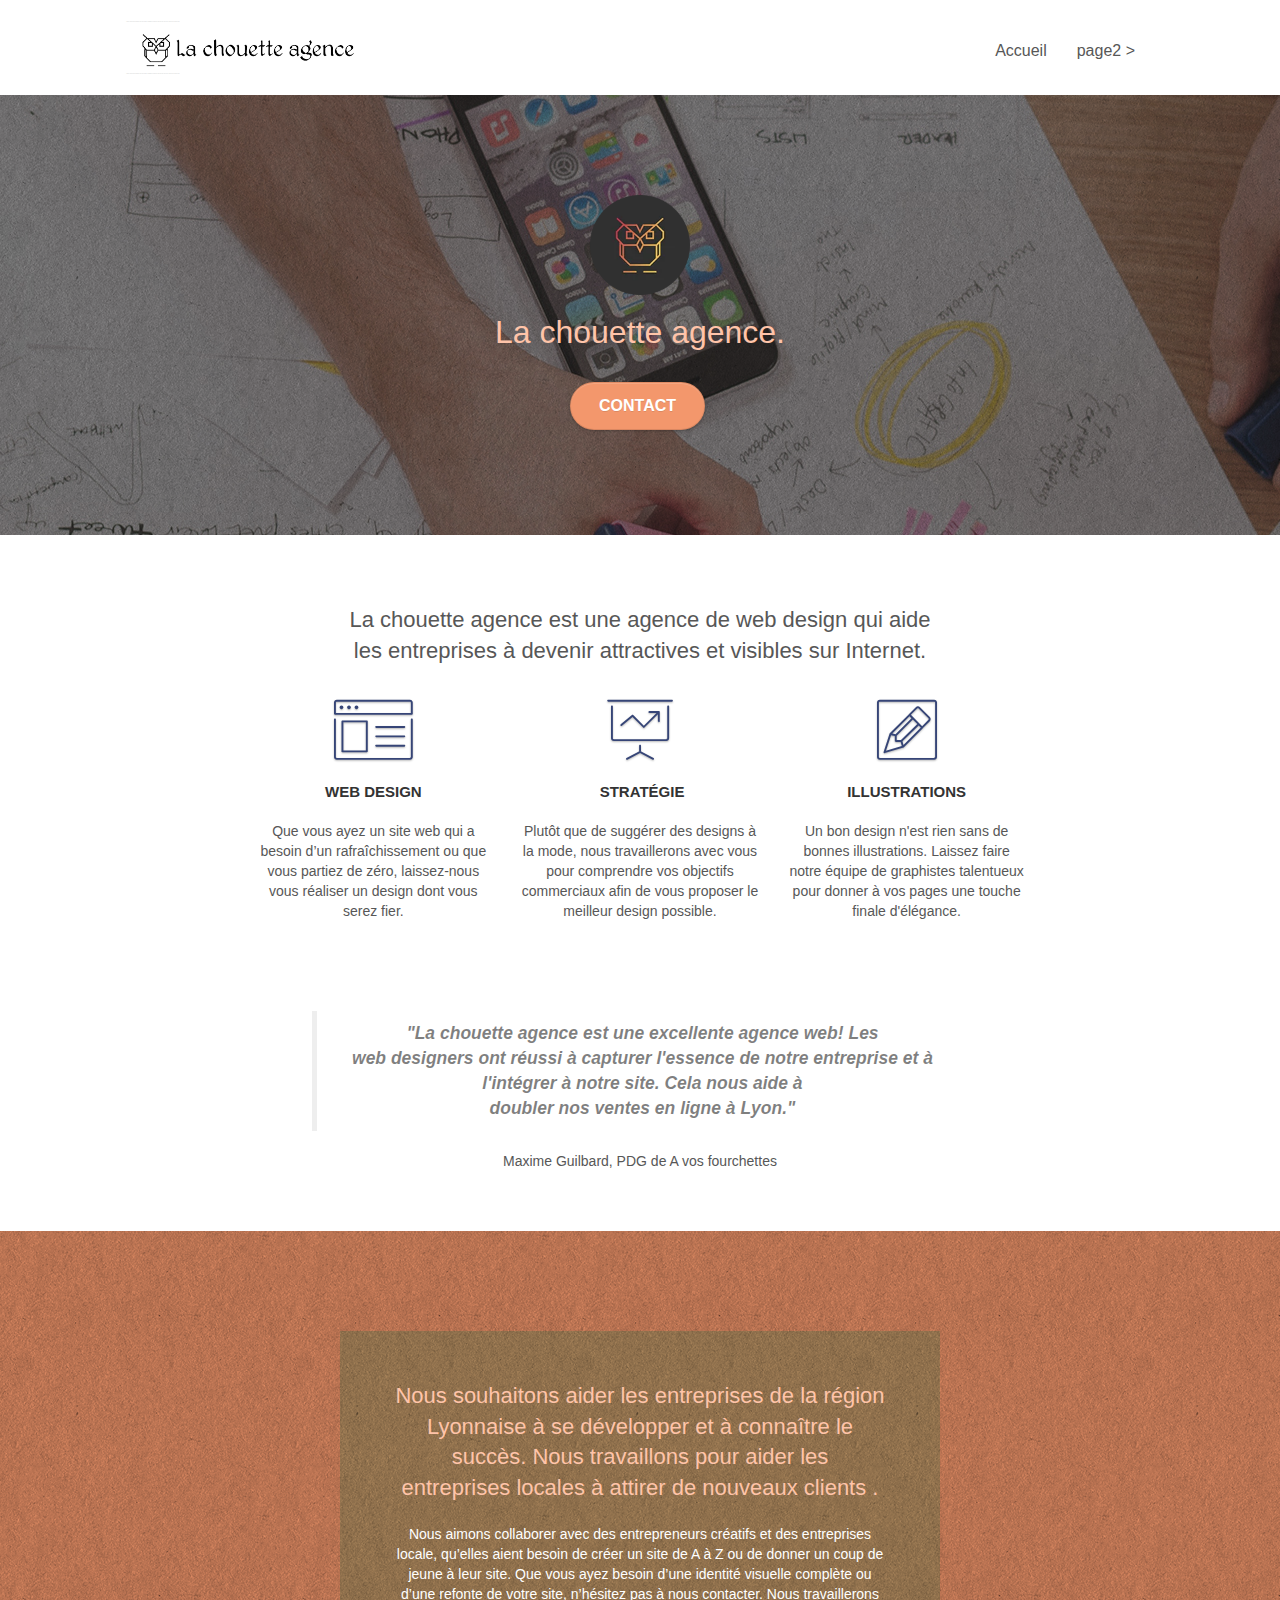
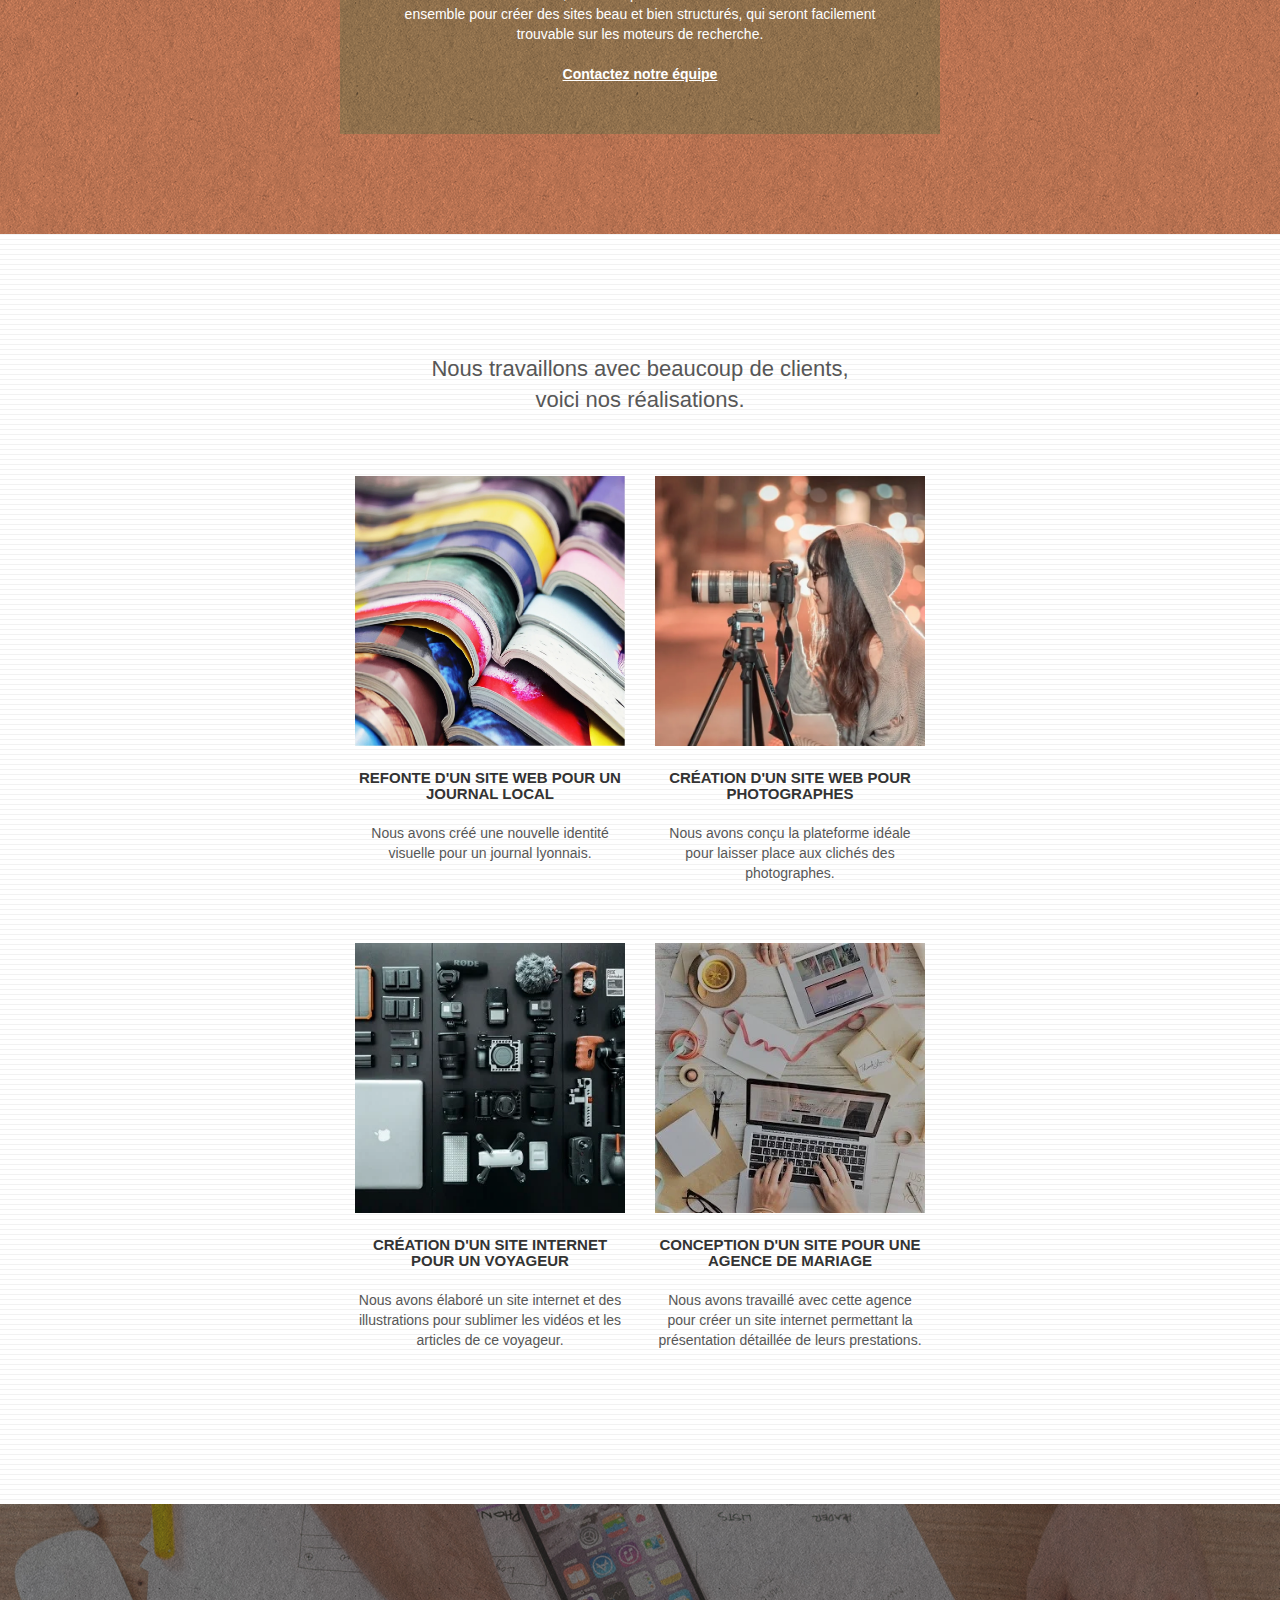
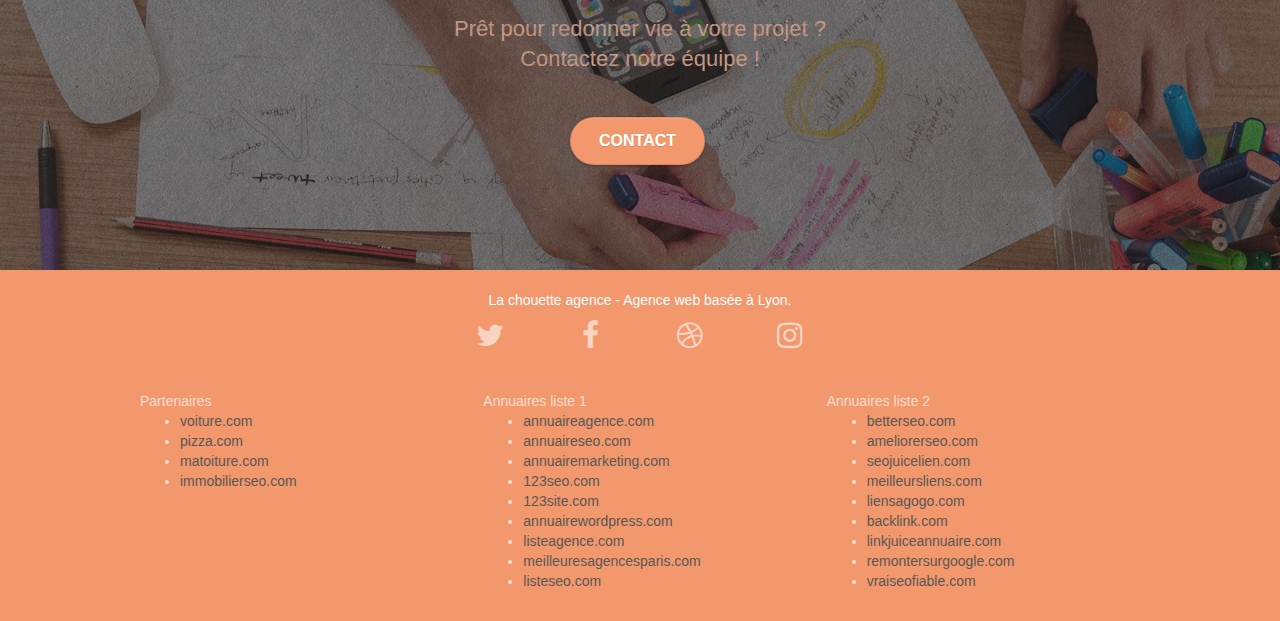
==== commit 6e1aa954: "Merge branch 'Performances'" ====
--- a/index.html
+++ b/index.html
@@ -84,7 +84,8 @@
 	<div class="container bloc-md">
 		<div class="row">
 			<div class="col-sm-12 text-center">
-				<img alt="agence web, agence web paris, web design paris, stratégie web" src="img/title.png" />
+				<h2>La chouette agence est une agence de web design qui aide <br />
+					les entreprises à devenir attractives et visibles sur Internet.</h2>
 			</div>
 		</div>
 		<div class="row voffset-lg med-width-whitespace">
@@ -124,8 +125,10 @@
 		</div>
 		<div class="row voffset-lg voffset">
 			<div class="col-xs-12 col-md-8 col-md-offset-2 text-center">
-				<img alt="agence web, agence web paris, web design paris, stratégie web" src="img/citation.png" />
-
+				<blockquote>"La chouette agence est une excellente agence web! Les <br/>
+					web designers ont réussi à capturer l'essence de notre entreprise et à l'intégrer à notre site. Cela nous aide à <br/>
+					doubler nos ventes en ligne à Lyon."</blockquote>
+					<p>Maxime Guilbard, PDG de A vos fourchettes</p>
 			</div>
 		</div>
 	</div>
@@ -154,7 +157,8 @@
 	<div class="container bloc-lg">
 		<div class="row">
 			<div class="col-sm-12 text-center">
-				<img alt="agence web, agence web paris, web design paris, stratégie web" src="img/title2.png" />
+				<h2>Nous travaillons avec beaucoup de clients, <br/>
+					voici nos réalisations.</h2>
 			</div>
 		</div>
 		<div class="row tight-width-whitespace portfolio-row">
--- a/style.css
+++ b/style.css
@@ -308,7 +308,7 @@
 }
 
 .navbar-brand img[src$=svg] {
-    min-width: 100px;
+    width: 100%;
 }
 
 .nav-center .navbar-brand img {
@@ -572,8 +572,9 @@
 }
 
 #lightbox-modal .modal-dialog img {
-    max-height: 90vh;
+    height: 90vh;
     margin: 0 auto;
+    width:100%;
 }
 
 .lightbox-caption {
@@ -680,6 +681,11 @@
     font-size: 14px;
 }
 
+blockquote
+{
+    font-weight: bold;
+    font-style: italic;
+}
 .tight-width-whitespace {
     max-width: 600px;
     margin: auto auto auto auto;
@@ -962,8 +968,8 @@
         box-shadow: none;
     }
     .navbar-brand img {
-        max-height: 40px;
-        width: auto;
+        height: 40px;
+        width: 100%;
     }
     .nav-invert .navbar-header {
         float: none;
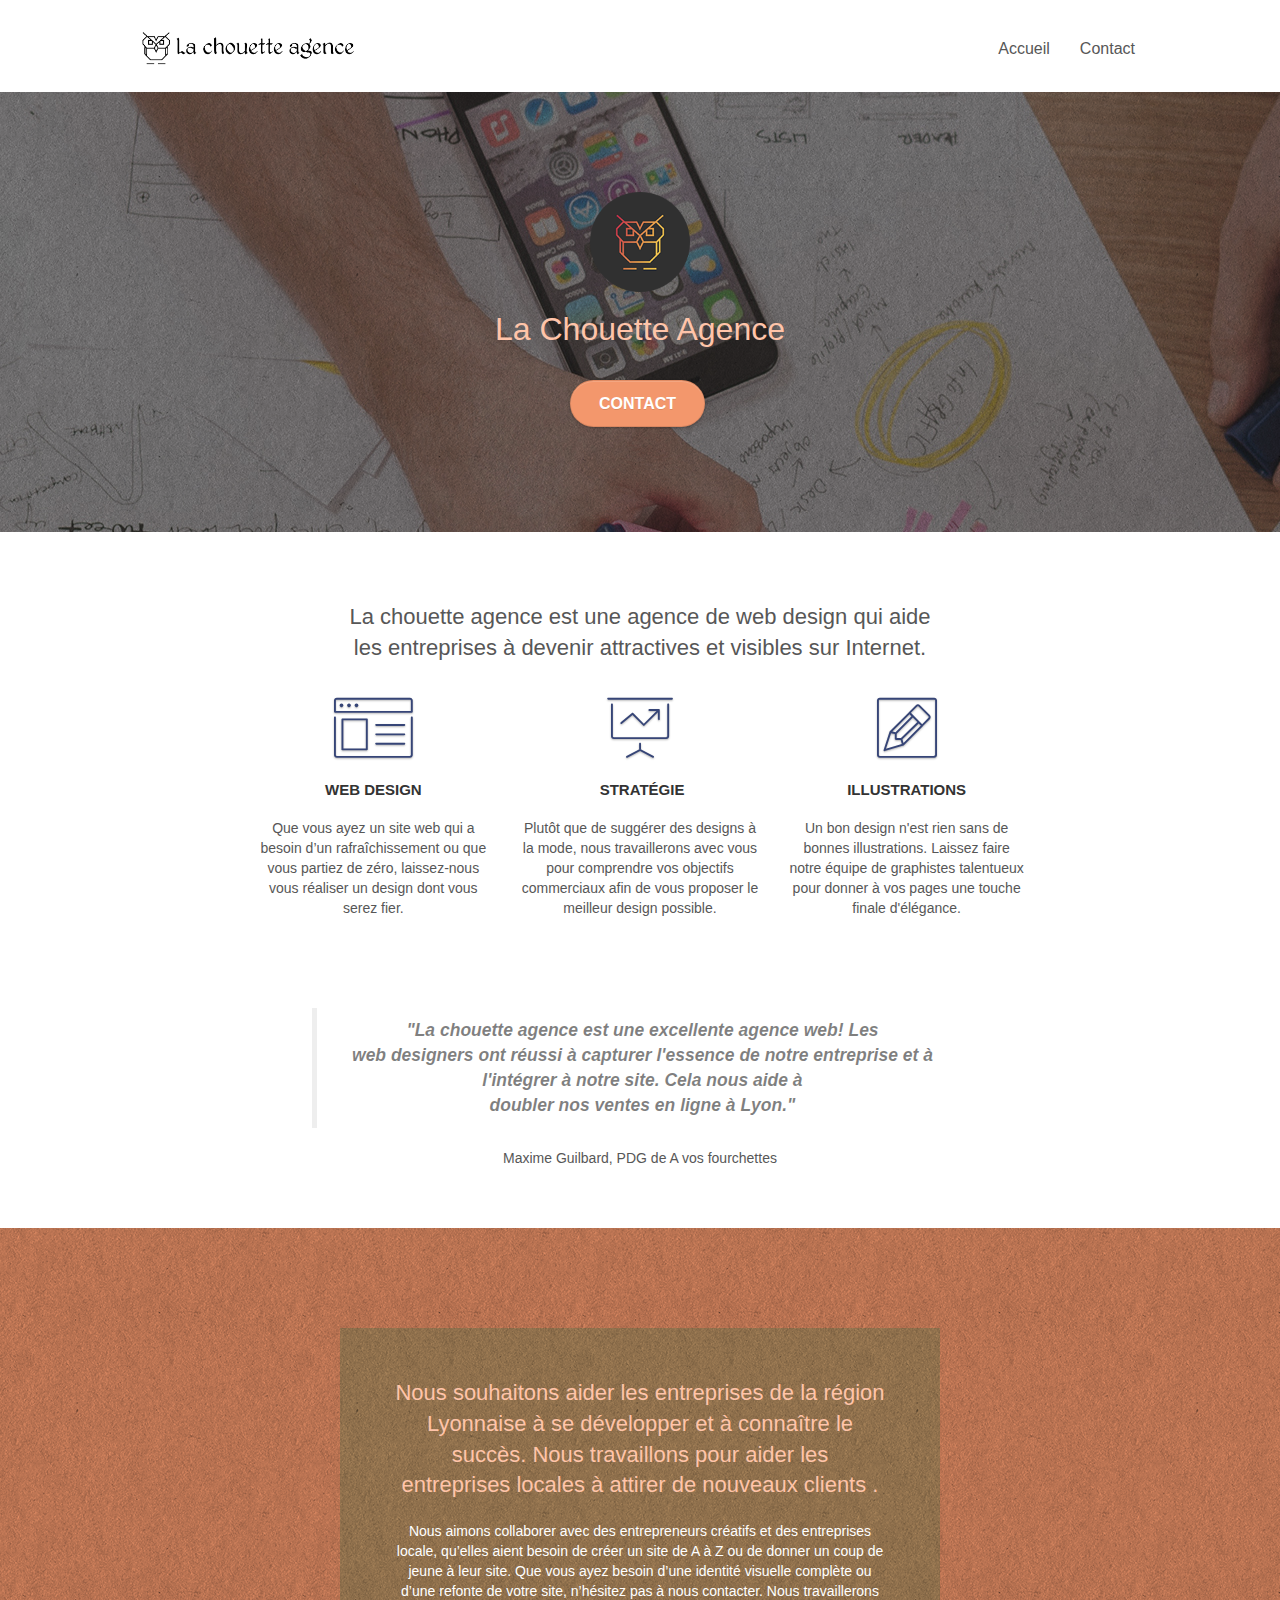
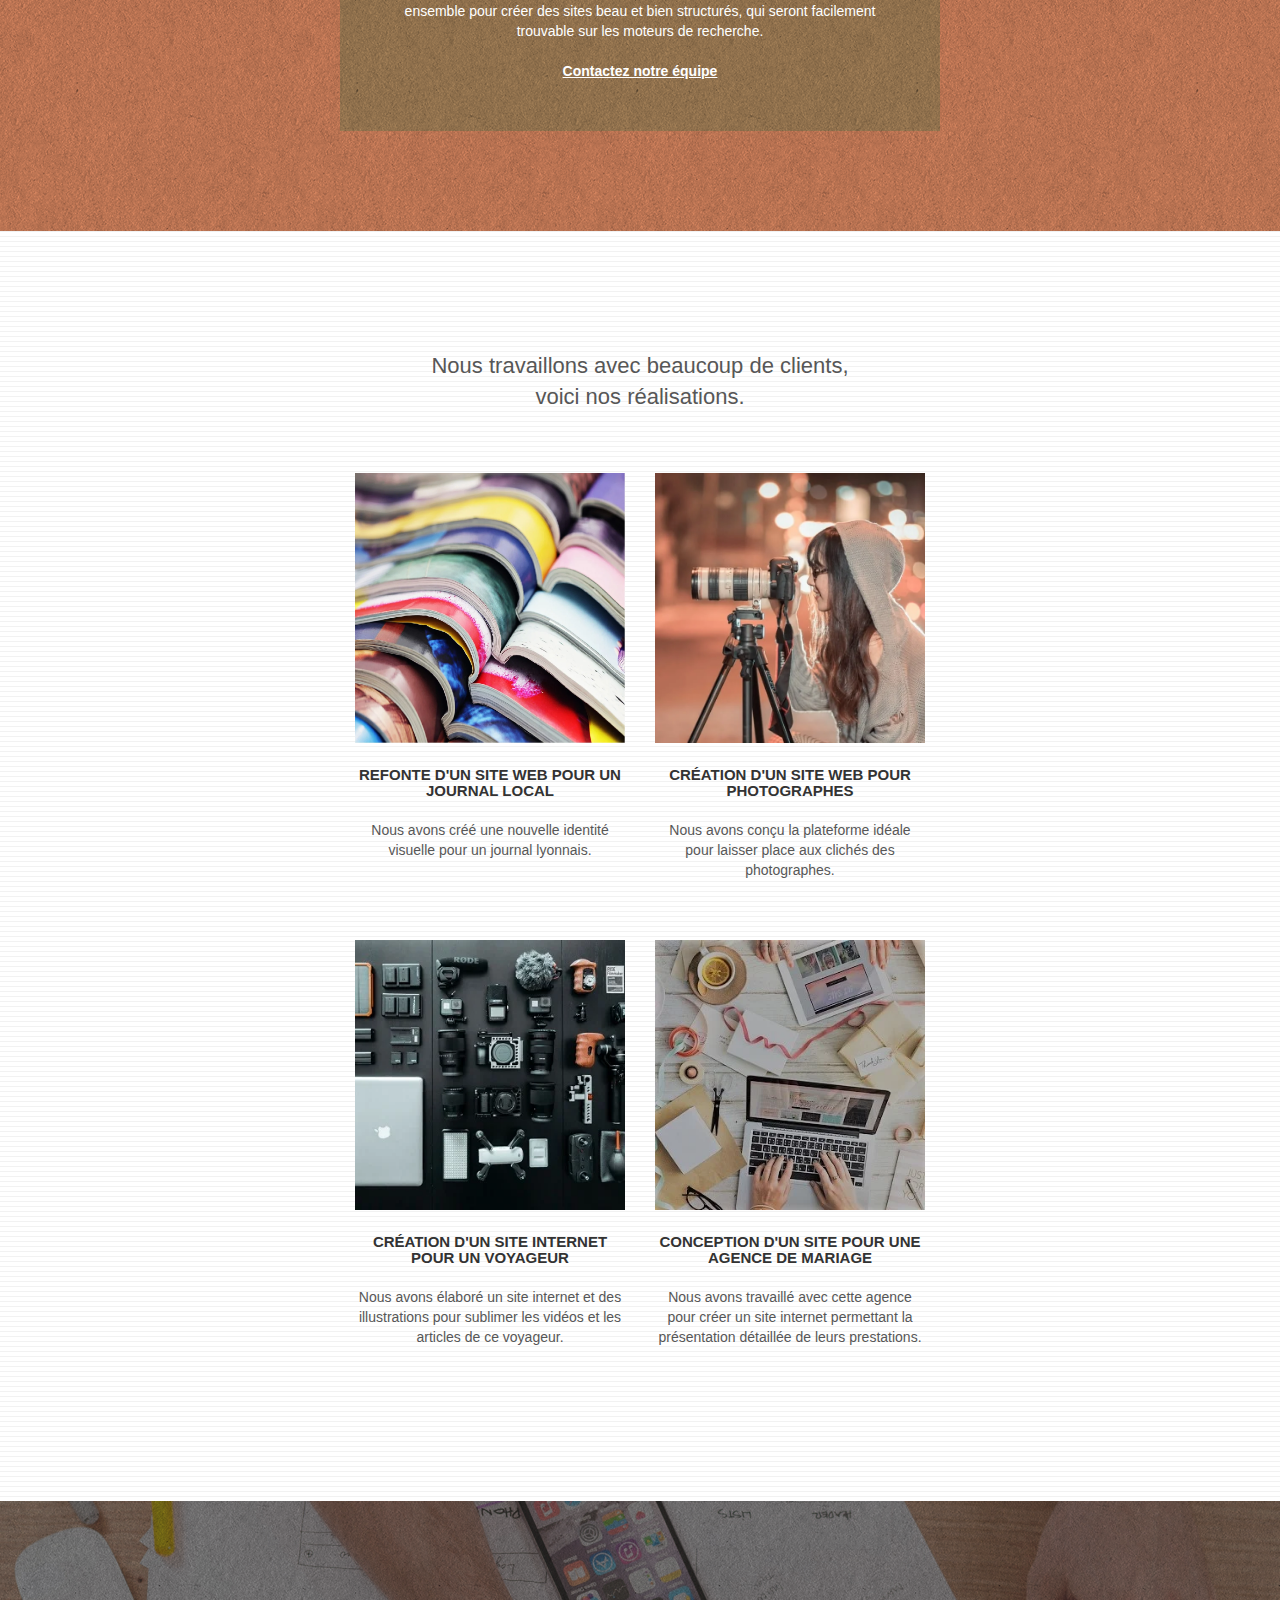
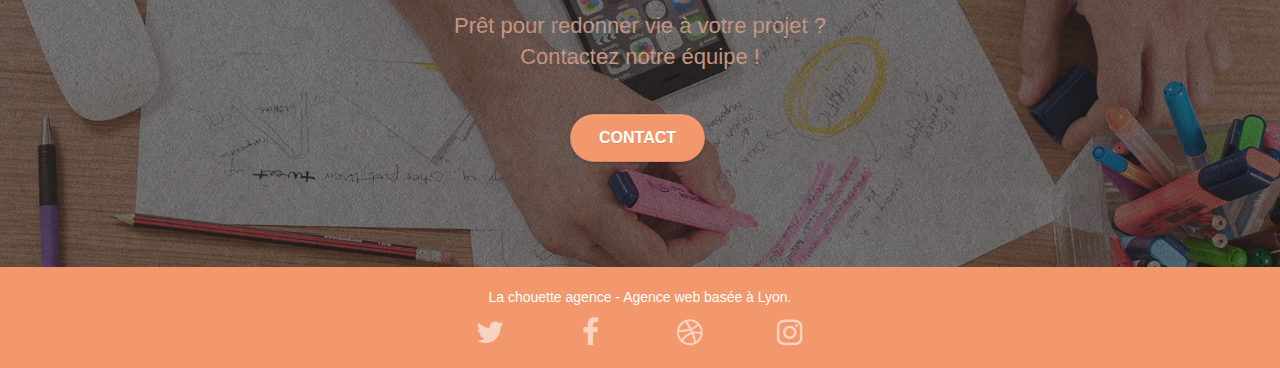
==== commit db821fa7: "Correction de merge" ====
--- a/index.html
+++ b/index.html
@@ -1,9 +1,9 @@
 <!doctype html>
-<html lang="Default">
+<html lang="fr">
 <head>
     <meta charset="utf-8">
     <meta name="keywords" content="seo, google, site web, site internet, agence design paris, agence design, agence design,agence design,agence design,agence design,agence design,agence design,agence design,agence design">
-    <meta name="description" content="">
+    <meta name="description" content="Agence de création de sites web sur Lyon">
     <meta name="viewport" content="width=device-width, initial-scale=1.0, viewport-fit=cover">
     <link rel="shortcut icon" type="image/png" href="favicon.jpg">
     
@@ -19,11 +19,19 @@
 	<script src="./js/jquery.touchSwipe.js" defer></script>
 	<script src="./js/gmaps.js"></script>
 
-    <title>.</title>
+    <title>La Chouette Agence</title>
 
     
 <!-- Analytics -->
- 
+ <!-- Global site tag (gtag.js) - Google Analytics -->
+<script async src="https://www.googletagmanager.com/gtag/js?id=G-WSNYM2FCMG"></script>
+<script>
+  window.dataLayer = window.dataLayer || [];
+  function gtag(){dataLayer.push(arguments);}
+  gtag('js', new Date());
+
+  gtag('config', 'G-WSNYM2FCMG');
+</script>
 <!-- Analytics END -->
     
 </head>
@@ -31,15 +39,13 @@
 <!-- Principal conteneur -->
 <div class="page-container">
     
-<!-- bloc-0 -->
+<!-- bloc-0  modifié SEO-->
 <div class="bloc bgc-white l-bloc " id="bloc-0">
 	<div class="container bloc-sm">
 
 		<nav class="navbar row">
 			<div class="navbar-header">
-				<div class="keywords" style="color:#cccccc;font-size:1px;">Agence web à paris, stratégie web, web design, illustrations, design de site web, site web, web, internet, site internet, site</div>
-				<a class="navbar-brand" href="index.html"><img src="img/la-chouette-agence.png" alt="paris web design logo agence web meilleure agence" height="40" /></a>
-				<div class="keywords" style="color:#cccccc;font-size:1px;">Agence web à paris, stratégie web, web design, illustrations, design de site web, site web, web, internet, site internet, site</div>
+				<a class="navbar-brand" href="index.html"><img src="img/la-chouette-agence.png" alt="Logo de l'agence" height="40" /></a>
 				<button id="nav-toggle" type="button" class="ui-navbar-toggle navbar-toggle" data-toggle="collapse" data-target=".navbar-1">
 					<span class="sr-only">Toggle navigation</span><span class="icon-bar"></span><span class="icon-bar"></span><span class="icon-bar"></span>
 				</button>
@@ -52,7 +58,7 @@
 					<li>
 					</li>
 					<li>
-						<a href="page2.html">page2 &gt;</a>
+						<a href="page2.html">Contact</a>
 					</li>
 				</ul>
 			</div>
@@ -61,14 +67,14 @@
 </div>
 <!-- bloc-0 END -->
 
-<!-- bloc-1-presentation accessibilité modifiée + performances img -->
+<!-- bloc-1-Modifié SEO -->
 <div class="bloc bgc-dark-slate-blue bg-banniere d-bloc bg-t-edge bloc-bg-texture texture-paper b-parallax" id="bloc-1-hero">
 	<div class="container bloc-lg">
 		<div class="row tight-width-whitespace">
 			<div class="col-sm-12">
-				<img src="img/WebP/logo.webp" class="center-block image-resize-mode" width="100" alt="Deuxième logo de l'entreprise : chouette orange sur fond noir" />
+				<img src="img/logo.png" class="center-block image-resize-mode" width="100" alt="second logo de l'entreprise" />
 				<h1 class="text-center hero-bloc-text tc-white ">
-					La chouette agence.
+					La Chouette Agence
 				</h1>
 				<div class="text-center">
 					<a href="page2.html" class="btn btn-lg btn-clean btn-rd cta-hero btn-atomic-tangerine" id="cta-hero">Contact</a>
@@ -220,7 +226,7 @@
 </div>
 <!-- bloc-5-cta END -->
 
-<!-- Footer - bloc-8 -->
+<!-- Footer Modifié SEO -->
 <div class="bloc bgc-atomic-tangerine d-bloc" id="bloc-8">
 	<div class="container bloc-sm">
 		<div class="row">
@@ -249,52 +255,12 @@
 							<a class="social" href="index.html"><span class="fa fa-instagram icon-md"></span></a>
 						</div>
 					</div>
-					<div class="keywords" style="color:#F3976C;">Agence web à paris, stratégie web, web design, illustrations, design de site web, site web, web, internet, site internet, site</div>
-				</div>
-				<div class="row">
-					<div class="col-sm-4">
-						Partenaires
-							<ul>
-								<li><a href="voiture.com">voiture.com</a></li>
-								<li><a href="pizza.com">pizza.com</a></li>
-								<li><a href="matoiture.com">matoiture.com</a></li>
-								<li><a href="immobilierseo.com">immobilierseo.com</a></li>
-							</ul>		
-					</div>
-					<div class="col-sm-4">
-						Annuaires liste 1
-						<ul>
-							<li><a href="annuaireagence.com">annuaireagence.com</a></li>
-							<li><a href="annuaireseo.com">annuaireseo.com</a></li>
-							<li><a href="annuairemarketing.com">annuairemarketing.com</a></li>
-							<li><a href="123seoture.com">123seo.com</a></li>
-							<li><a href="123site.com">123site.com</a></li>
-							<li><a href="annuairewordpress.com">annuairewordpress.com</a></li>
-							<li><a href="listeagence.com">listeagence.com</a></li>
-							<li><a href="meilleuresagencesparis.com">meilleuresagencesparis.com</a></li>
-							<li><a href="listeseo.com">listeseo.com</a></li>
-						</ul>
-					</div>
-					<div class="col-sm-4">
-						Annuaires liste 2
-						<ul>
-							<li><a href="betterseo.com">betterseo.com</a></li>
-							<li><a href="ameliorerseo.com">ameliorerseo.com</a></li>
-							<li><a href="seojuicelien.com">seojuicelien.com</a></li>
-							<li><a href="meilleursliens.com">meilleursliens.com</a></li>
-							<li><a href="liensagogo.com">liensagogo.com</a></li>
-							<li><a href="backlink.com">backlink.com</a></li>
-							<li><a href="linkjuiceannuaire.com">linkjuiceannuaire.com</a></li>
-							<li><a href="remontersurgoogle.com">remontersurgoogle.com</a></li>
-							<li><a href="vraiseofiable.com">vraiseofiable.com</a></li>
-						</ul>
-					</div>
-				</div>
-			</div>
-		</div>
-	</div>
-</div>
-<!-- Footer - bloc-8 END -->
+				</div>
+			</div>
+		</div>
+	</div>
+</div>
+<!-- Footer Modifié SEO END -->
 
 </div>
 <!-- Principal conteneur END -->
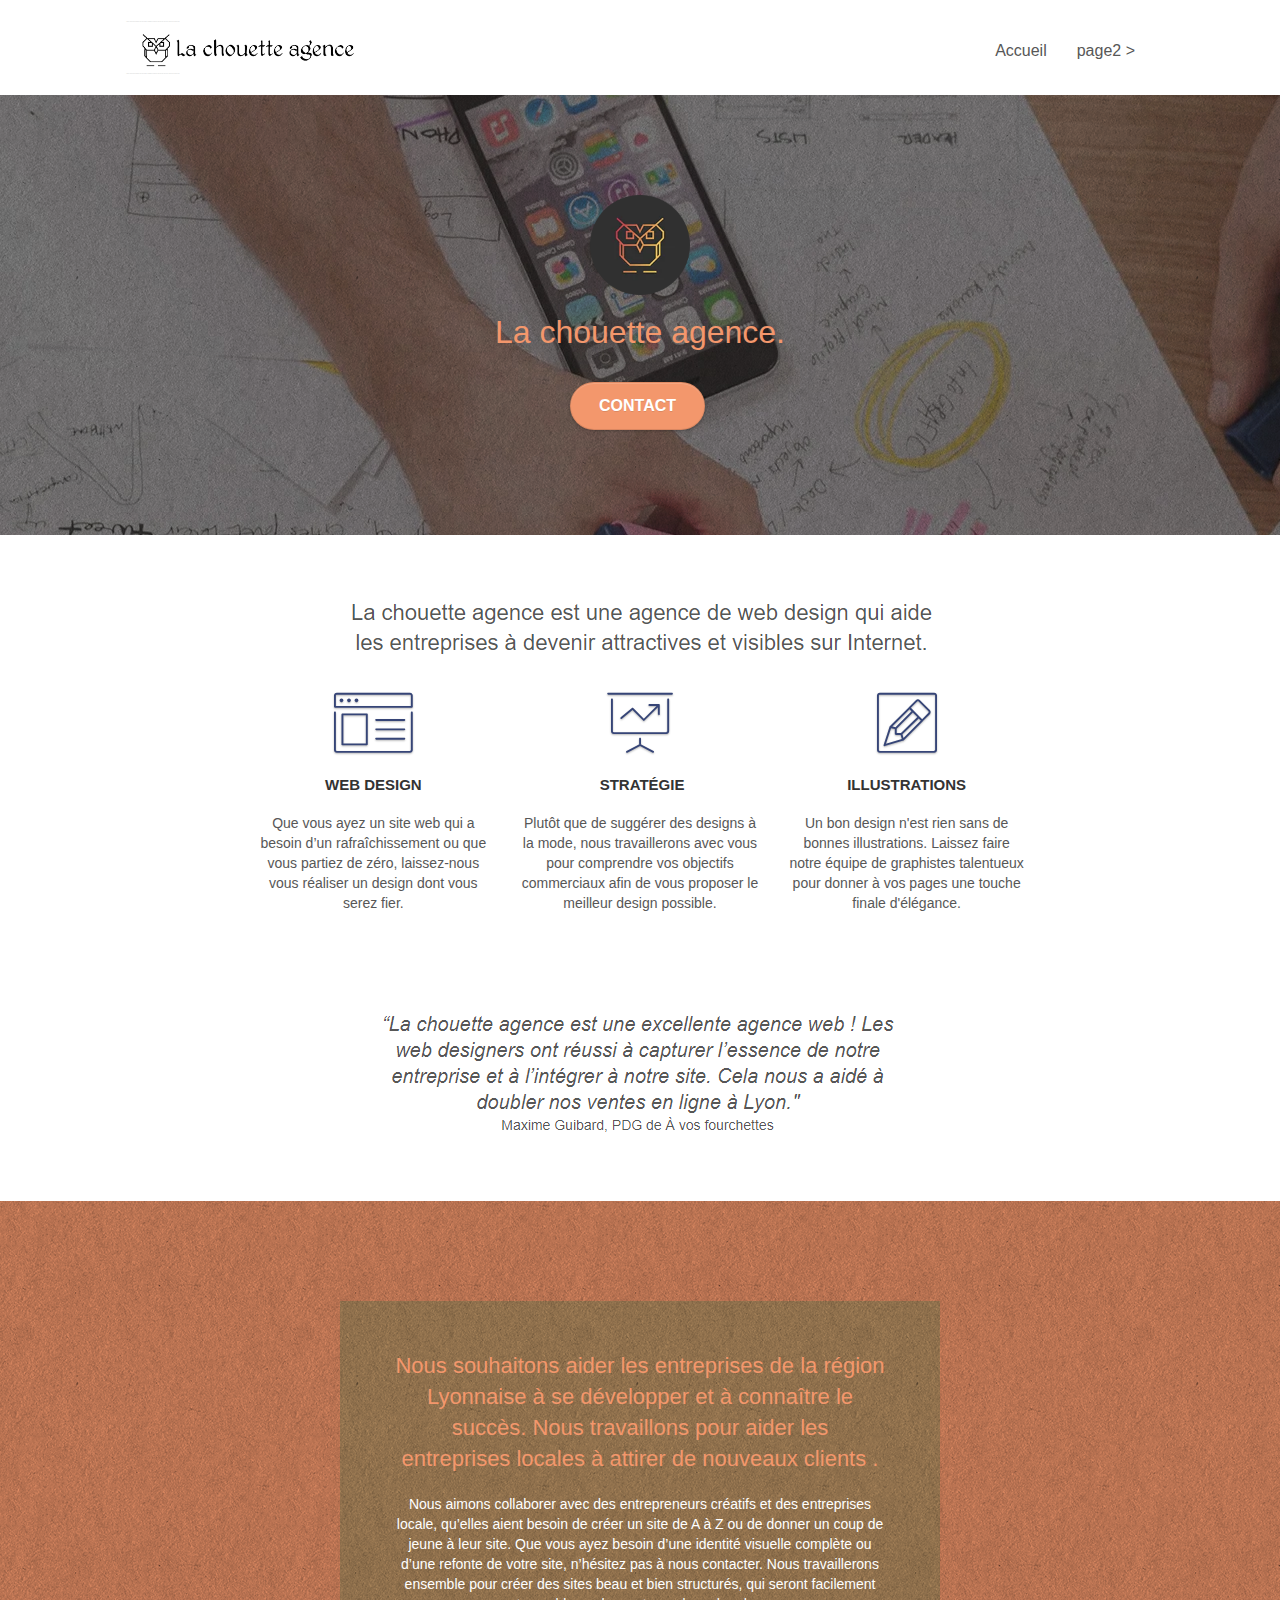
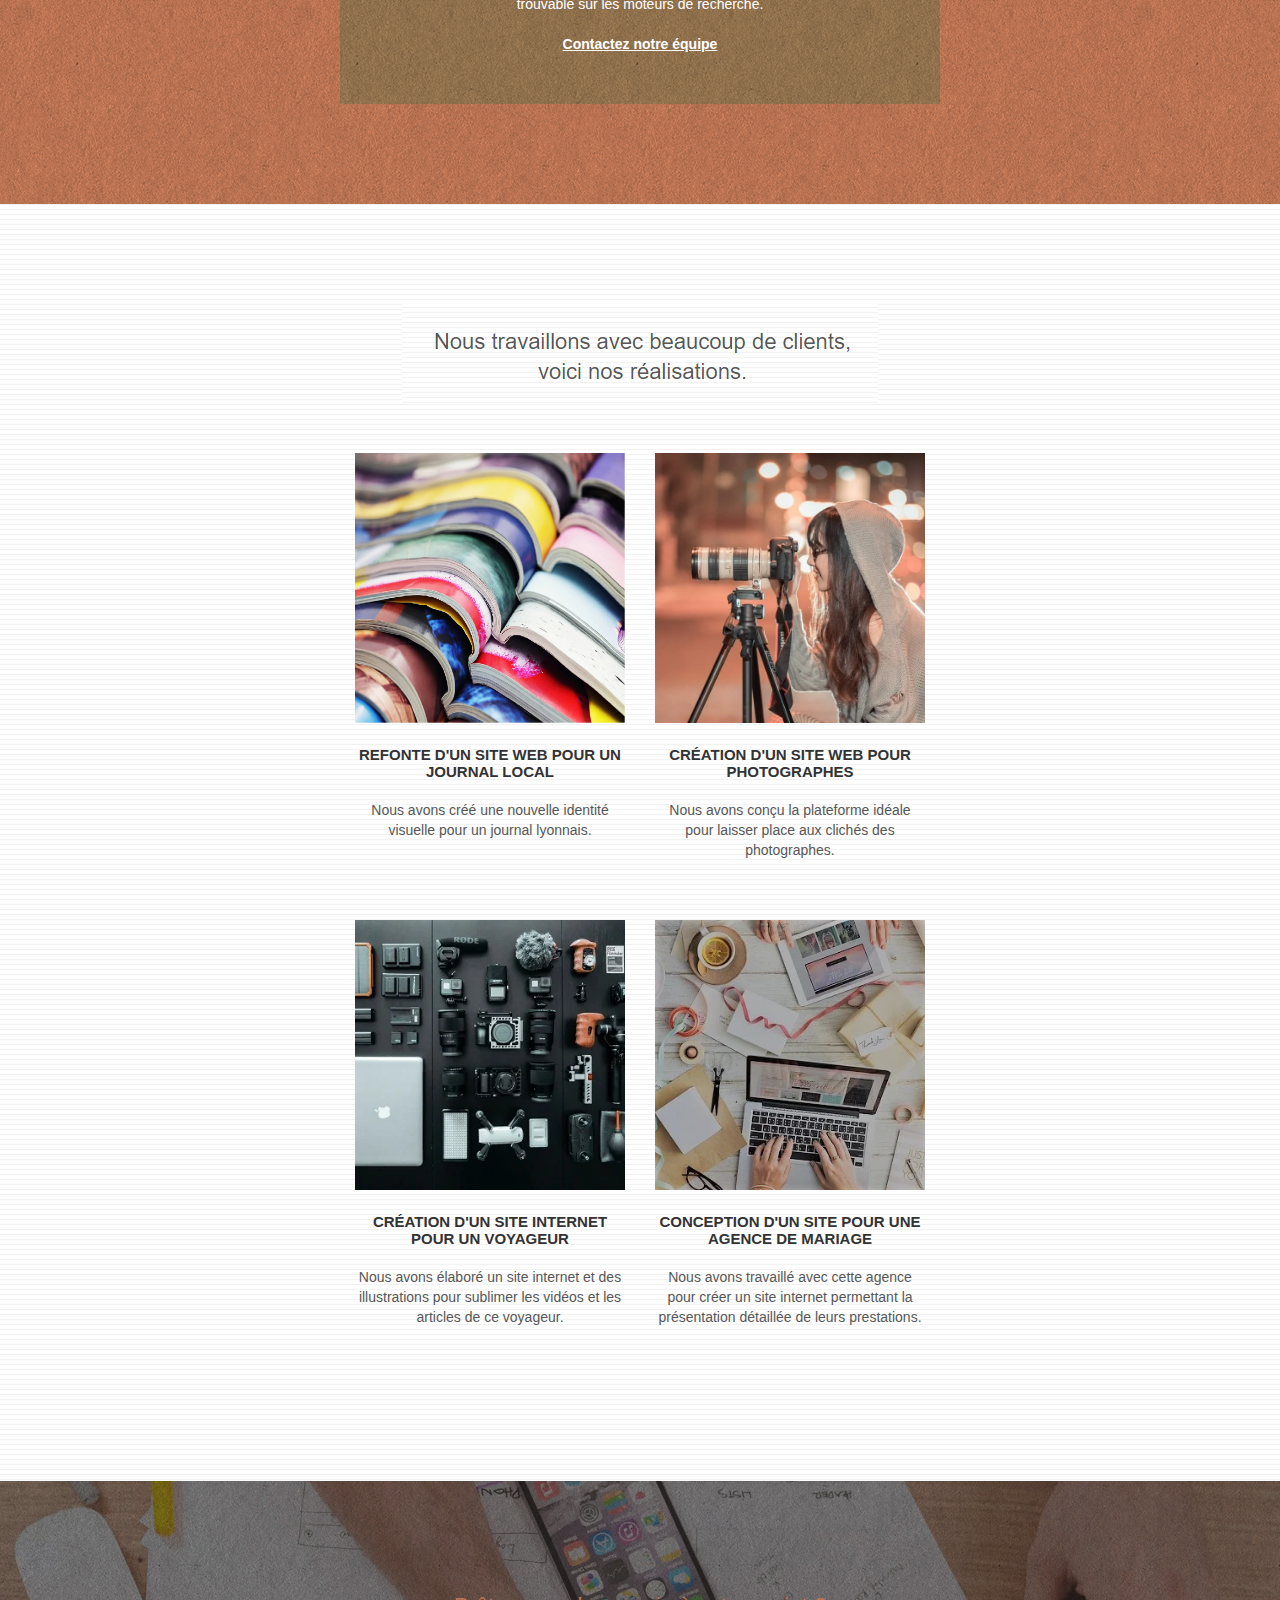
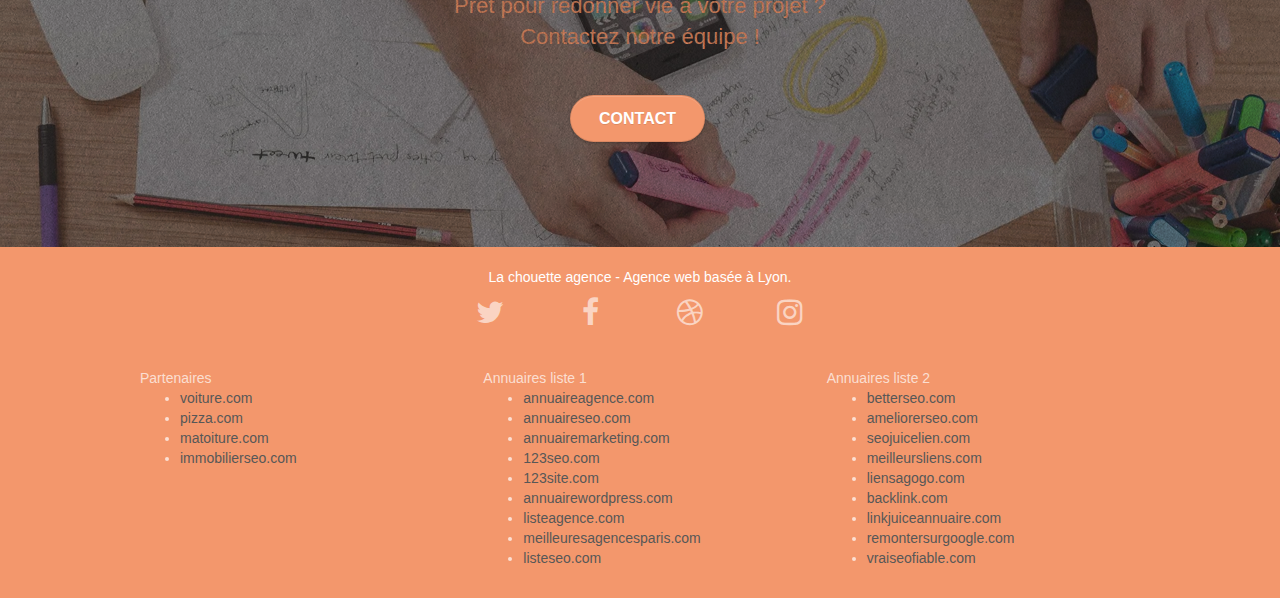
==== commit 093818d1: "Modification du format des images" ====
--- a/index.html
+++ b/index.html
@@ -1,9 +1,9 @@
 <!doctype html>
-<html lang="fr">
+<html lang="Default">
 <head>
     <meta charset="utf-8">
     <meta name="keywords" content="seo, google, site web, site internet, agence design paris, agence design, agence design,agence design,agence design,agence design,agence design,agence design,agence design,agence design">
-    <meta name="description" content="Agence de création de sites web sur Lyon">
+    <meta name="description" content="">
     <meta name="viewport" content="width=device-width, initial-scale=1.0, viewport-fit=cover">
     <link rel="shortcut icon" type="image/png" href="favicon.jpg">
     
@@ -19,19 +19,11 @@
 	<script src="./js/jquery.touchSwipe.js" defer></script>
 	<script src="./js/gmaps.js"></script>
 
-    <title>La Chouette Agence</title>
+    <title>.</title>
 
     
 <!-- Analytics -->
- <!-- Global site tag (gtag.js) - Google Analytics -->
-<script async src="https://www.googletagmanager.com/gtag/js?id=G-WSNYM2FCMG"></script>
-<script>
-  window.dataLayer = window.dataLayer || [];
-  function gtag(){dataLayer.push(arguments);}
-  gtag('js', new Date());
-
-  gtag('config', 'G-WSNYM2FCMG');
-</script>
+ 
 <!-- Analytics END -->
     
 </head>
@@ -39,13 +31,15 @@
 <!-- Principal conteneur -->
 <div class="page-container">
     
-<!-- bloc-0  modifié SEO-->
+<!-- bloc-0 -->
 <div class="bloc bgc-white l-bloc " id="bloc-0">
 	<div class="container bloc-sm">
 
 		<nav class="navbar row">
 			<div class="navbar-header">
-				<a class="navbar-brand" href="index.html"><img src="img/la-chouette-agence.png" alt="Logo de l'agence" height="40" /></a>
+				<div class="keywords" style="color:#cccccc;font-size:1px;">Agence web à paris, stratégie web, web design, illustrations, design de site web, site web, web, internet, site internet, site</div>
+				<a class="navbar-brand" href="index.html"><img src="img/la-chouette-agence.png" alt="paris web design logo agence web meilleure agence" height="40" /></a>
+				<div class="keywords" style="color:#cccccc;font-size:1px;">Agence web à paris, stratégie web, web design, illustrations, design de site web, site web, web, internet, site internet, site</div>
 				<button id="nav-toggle" type="button" class="ui-navbar-toggle navbar-toggle" data-toggle="collapse" data-target=".navbar-1">
 					<span class="sr-only">Toggle navigation</span><span class="icon-bar"></span><span class="icon-bar"></span><span class="icon-bar"></span>
 				</button>
@@ -58,7 +52,7 @@
 					<li>
 					</li>
 					<li>
-						<a href="page2.html">Contact</a>
+						<a href="page2.html">page2 &gt;</a>
 					</li>
 				</ul>
 			</div>
@@ -67,14 +61,14 @@
 </div>
 <!-- bloc-0 END -->
 
-<!-- bloc-1-Modifié SEO -->
+<!-- bloc-1-presentation accessibilité modifiée + performances img -->
 <div class="bloc bgc-dark-slate-blue bg-banniere d-bloc bg-t-edge bloc-bg-texture texture-paper b-parallax" id="bloc-1-hero">
 	<div class="container bloc-lg">
 		<div class="row tight-width-whitespace">
 			<div class="col-sm-12">
-				<img src="img/logo.png" class="center-block image-resize-mode" width="100" alt="second logo de l'entreprise" />
+				<img src="img/logo.webp" class="center-block image-resize-mode" width="100" alt="Deuxième logo de l'entreprise : chouette orange sur fond noir" />
 				<h1 class="text-center hero-bloc-text tc-white ">
-					La Chouette Agence
+					La chouette agence.
 				</h1>
 				<div class="text-center">
 					<a href="page2.html" class="btn btn-lg btn-clean btn-rd cta-hero btn-atomic-tangerine" id="cta-hero">Contact</a>
@@ -90,8 +84,7 @@
 	<div class="container bloc-md">
 		<div class="row">
 			<div class="col-sm-12 text-center">
-				<h2>La chouette agence est une agence de web design qui aide <br />
-					les entreprises à devenir attractives et visibles sur Internet.</h2>
+				<img alt="agence web, agence web paris, web design paris, stratégie web" src="img/title.png" />
 			</div>
 		</div>
 		<div class="row voffset-lg med-width-whitespace">
@@ -131,10 +124,8 @@
 		</div>
 		<div class="row voffset-lg voffset">
 			<div class="col-xs-12 col-md-8 col-md-offset-2 text-center">
-				<blockquote>"La chouette agence est une excellente agence web! Les <br/>
-					web designers ont réussi à capturer l'essence de notre entreprise et à l'intégrer à notre site. Cela nous aide à <br/>
-					doubler nos ventes en ligne à Lyon."</blockquote>
-					<p>Maxime Guilbard, PDG de A vos fourchettes</p>
+				<img alt="agence web, agence web paris, web design paris, stratégie web" src="img/citation.png" />
+
 			</div>
 		</div>
 	</div>
@@ -163,13 +154,12 @@
 	<div class="container bloc-lg">
 		<div class="row">
 			<div class="col-sm-12 text-center">
-				<h2>Nous travaillons avec beaucoup de clients, <br/>
-					voici nos réalisations.</h2>
+				<img alt="agence web, agence web paris, web design paris, stratégie web" src="img/title2.png" />
 			</div>
 		</div>
 		<div class="row tight-width-whitespace portfolio-row">
 			<div class="col-sm-6">
-				<a href="#" data-lightbox="img/1.jpg" data-gallery-id="gallery-1" data-caption="Refonte d'un site web pour un journal local" data-frame="snapshot-lb"><img src="img/WebP/1.webp" alt="Livres ouverts empilés les uns sur les autres" class="img-responsive portfolio-thumb" /></a>
+				<a href="#" data-lightbox="img/1.jpg" data-gallery-id="gallery-1" data-caption="Refonte d'un site web pour un journal local" data-frame="snapshot-lb"><img src="img/1.webp" alt="Livres ouverts empilés les uns sur les autres" class="img-responsive portfolio-thumb" /></a>
 				<h3 class="mg-md text-center">
 					Refonte d'un site web pour un journal local
 				</h3>
@@ -178,7 +168,7 @@
 				</p>
 			</div>
 			<div class="col-sm-6">
-				<a href="#" data-lightbox="img/2.jpg" data-gallery-id="gallery-1" data-caption="Création d'un site web pour photographes" data-frame="snapshot-lb"><img src="img/WebP/2.webp" class="img-responsive portfolio-thumb" alt="Femme aec un appareil photo" /></a>
+				<a href="#" data-lightbox="img/2.jpg" data-gallery-id="gallery-1" data-caption="Création d'un site web pour photographes" data-frame="snapshot-lb"><img src="img/2.webp" class="img-responsive portfolio-thumb" alt="Femme aec un appareil photo" /></a>
 				<h3 class="mg-md text-center">
 					Création d'un site web pour photographes
 				</h3>
@@ -189,7 +179,7 @@
 		</div>
 		<div class="row tight-width-whitespace portfolio-row">
 			<div class="col-sm-6">
-				<a href="#" data-lightbox="img/3.bmp" data-gallery-id="gallery-1" data-caption="Création d'un site internet pour un voyageur" data-frame="snapshot-lb"><img src="img/WebP/3.webp" class="img-responsive portfolio-thumb" alt="Matériel de photographie"/></a>
+				<a href="#" data-lightbox="img/3.bmp" data-gallery-id="gallery-1" data-caption="Création d'un site internet pour un voyageur" data-frame="snapshot-lb"><img src="img/3.webp" class="img-responsive portfolio-thumb" alt="Matériel de photographie"/></a>
 				<h3 class="mg-md text-center">
 					Création d'un site internet pour un voyageur
 				</h3>
@@ -198,7 +188,7 @@
 				</p>
 			</div>
 			<div class="col-sm-6">
-				<a href="#" data-lightbox="img/4.bmp" data-gallery-id="gallery-1" data-caption="Conception d'un site pour une agence de mariage" data-frame="snapshot-lb"><img src="img/WebP/4.webp" class="img-responsive portfolio-thumb" alt="Personne qui travaille sur son ordinateur" /></a>
+				<a href="#" data-lightbox="img/4.bmp" data-gallery-id="gallery-1" data-caption="Conception d'un site pour une agence de mariage" data-frame="snapshot-lb"><img src="img/4.webp" class="img-responsive portfolio-thumb" alt="Personne qui travaille sur son ordinateur" /></a>
 				<h3 class="mg-md text-center">
 					Conception d'un site pour une agence de mariage
 				</h3>
@@ -226,7 +216,7 @@
 </div>
 <!-- bloc-5-cta END -->
 
-<!-- Footer Modifié SEO -->
+<!-- Footer - bloc-8 -->
 <div class="bloc bgc-atomic-tangerine d-bloc" id="bloc-8">
 	<div class="container bloc-sm">
 		<div class="row">
@@ -255,12 +245,52 @@
 							<a class="social" href="index.html"><span class="fa fa-instagram icon-md"></span></a>
 						</div>
 					</div>
-				</div>
-			</div>
-		</div>
-	</div>
-</div>
-<!-- Footer Modifié SEO END -->
+					<div class="keywords" style="color:#F3976C;">Agence web à paris, stratégie web, web design, illustrations, design de site web, site web, web, internet, site internet, site</div>
+				</div>
+				<div class="row">
+					<div class="col-sm-4">
+						Partenaires
+							<ul>
+								<li><a href="voiture.com">voiture.com</a></li>
+								<li><a href="pizza.com">pizza.com</a></li>
+								<li><a href="matoiture.com">matoiture.com</a></li>
+								<li><a href="immobilierseo.com">immobilierseo.com</a></li>
+							</ul>		
+					</div>
+					<div class="col-sm-4">
+						Annuaires liste 1
+						<ul>
+							<li><a href="annuaireagence.com">annuaireagence.com</a></li>
+							<li><a href="annuaireseo.com">annuaireseo.com</a></li>
+							<li><a href="annuairemarketing.com">annuairemarketing.com</a></li>
+							<li><a href="123seoture.com">123seo.com</a></li>
+							<li><a href="123site.com">123site.com</a></li>
+							<li><a href="annuairewordpress.com">annuairewordpress.com</a></li>
+							<li><a href="listeagence.com">listeagence.com</a></li>
+							<li><a href="meilleuresagencesparis.com">meilleuresagencesparis.com</a></li>
+							<li><a href="listeseo.com">listeseo.com</a></li>
+						</ul>
+					</div>
+					<div class="col-sm-4">
+						Annuaires liste 2
+						<ul>
+							<li><a href="betterseo.com">betterseo.com</a></li>
+							<li><a href="ameliorerseo.com">ameliorerseo.com</a></li>
+							<li><a href="seojuicelien.com">seojuicelien.com</a></li>
+							<li><a href="meilleursliens.com">meilleursliens.com</a></li>
+							<li><a href="liensagogo.com">liensagogo.com</a></li>
+							<li><a href="backlink.com">backlink.com</a></li>
+							<li><a href="linkjuiceannuaire.com">linkjuiceannuaire.com</a></li>
+							<li><a href="remontersurgoogle.com">remontersurgoogle.com</a></li>
+							<li><a href="vraiseofiable.com">vraiseofiable.com</a></li>
+						</ul>
+					</div>
+				</div>
+			</div>
+		</div>
+	</div>
+</div>
+<!-- Footer - bloc-8 END -->
 
 </div>
 <!-- Principal conteneur END -->
--- a/style.css
+++ b/style.css
@@ -91,7 +91,7 @@
 }
 
 .texture-paper::before {
-    background: url("img/texture-paper.png");
+    background: url("img/texture-paper.webp");
     background-size: 280px 280px;
 }
 
@@ -781,7 +781,7 @@
 }
 
 .tc-white {
-    color: #ffc4a9!important;
+    color: #F3976C!important;
 }
 
 .btn-atomic-tangerine {
@@ -816,19 +816,19 @@
 }
 
 .bg-dots-bg {
-    background-image: url("img/dots-bg.png");
+    background-image: url("img/dots-bg.webp");
 }
 
 .bg-lines-h2-bg {
-    background-image: url("img/lines-h2-bg.png");
+    background-image: url("img/lines-h2-bg.webp");
 }
 
 .bg-banniere {
-    background-image: url("img/la-chouette-agence-banniere.jpg");
+    background-image: url("img/la-chouette-agence-banniere.webp");
 }
 
 .bg-presentation {
-    background-image: url("img/image-de-presentation.bmp");
+    background-image: url("img/image-de-presentation.webp");
 }
 
 @media (max-width: 1024px) {
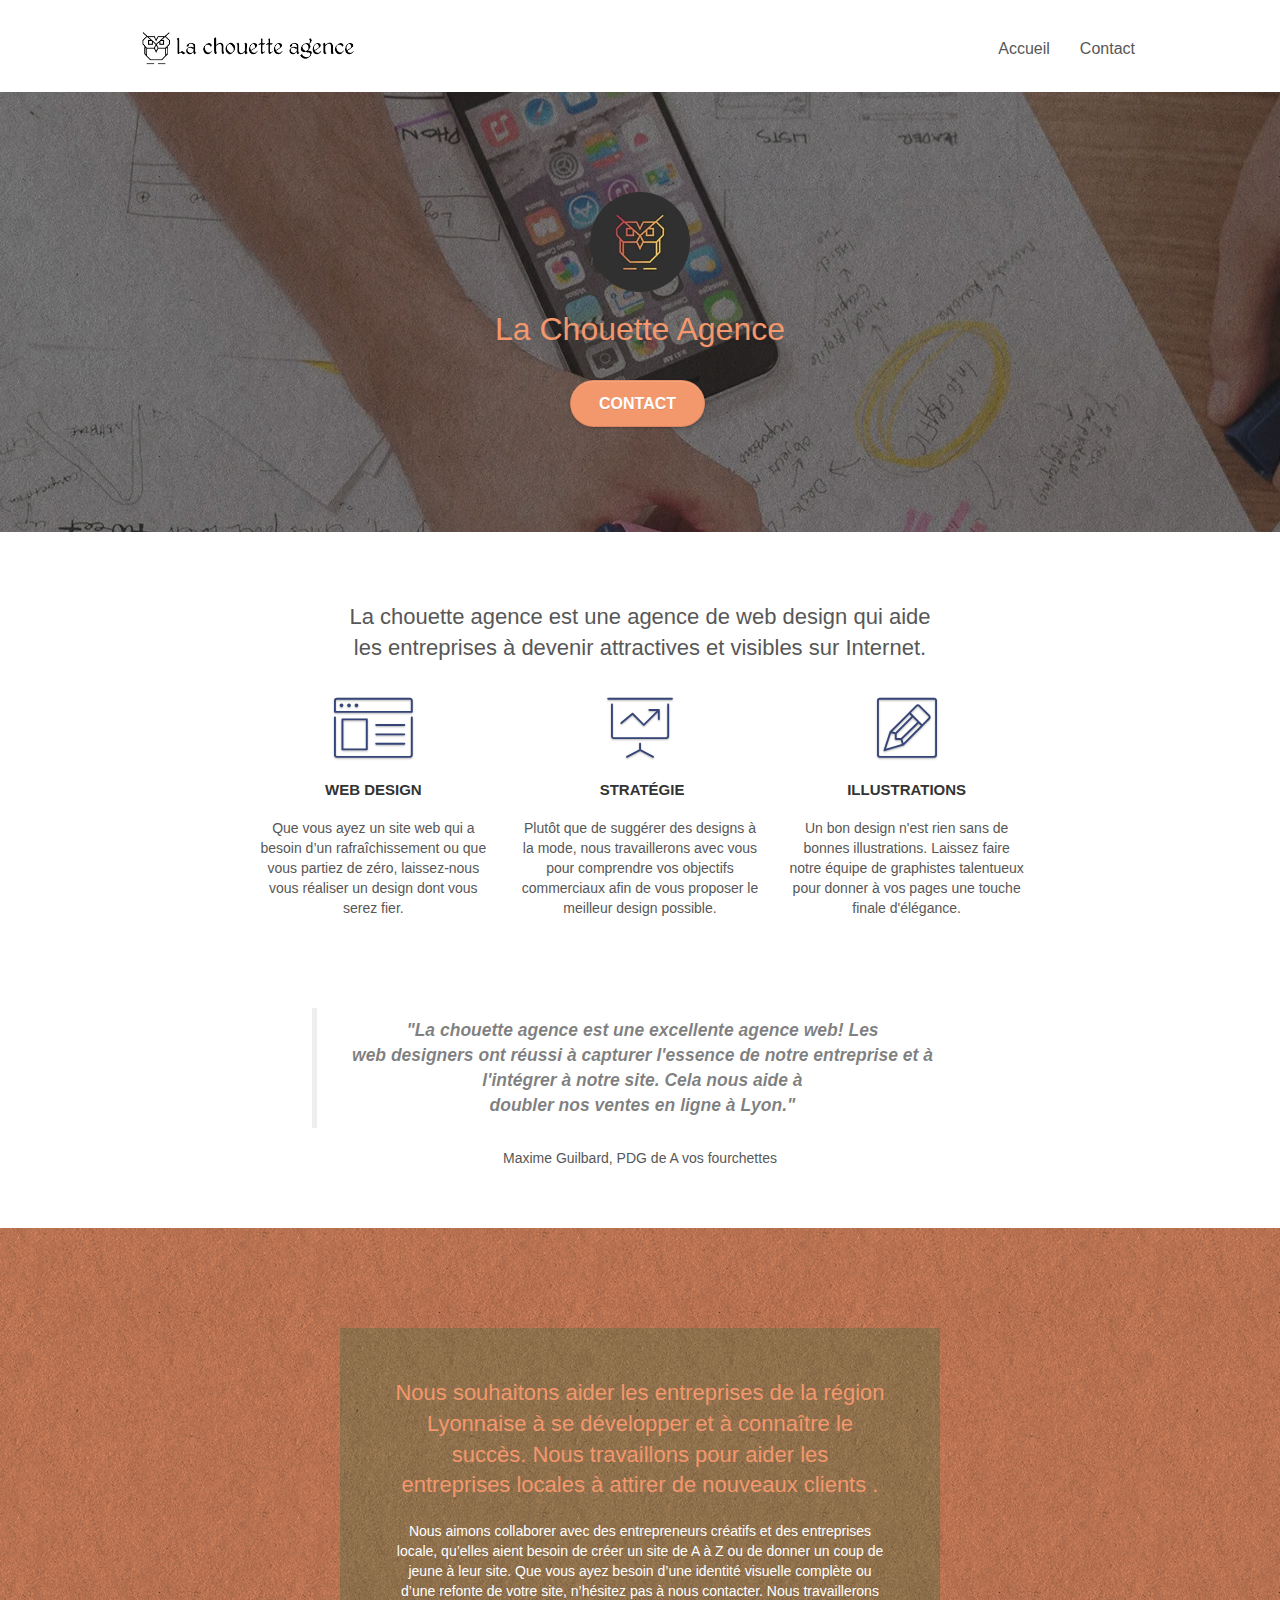
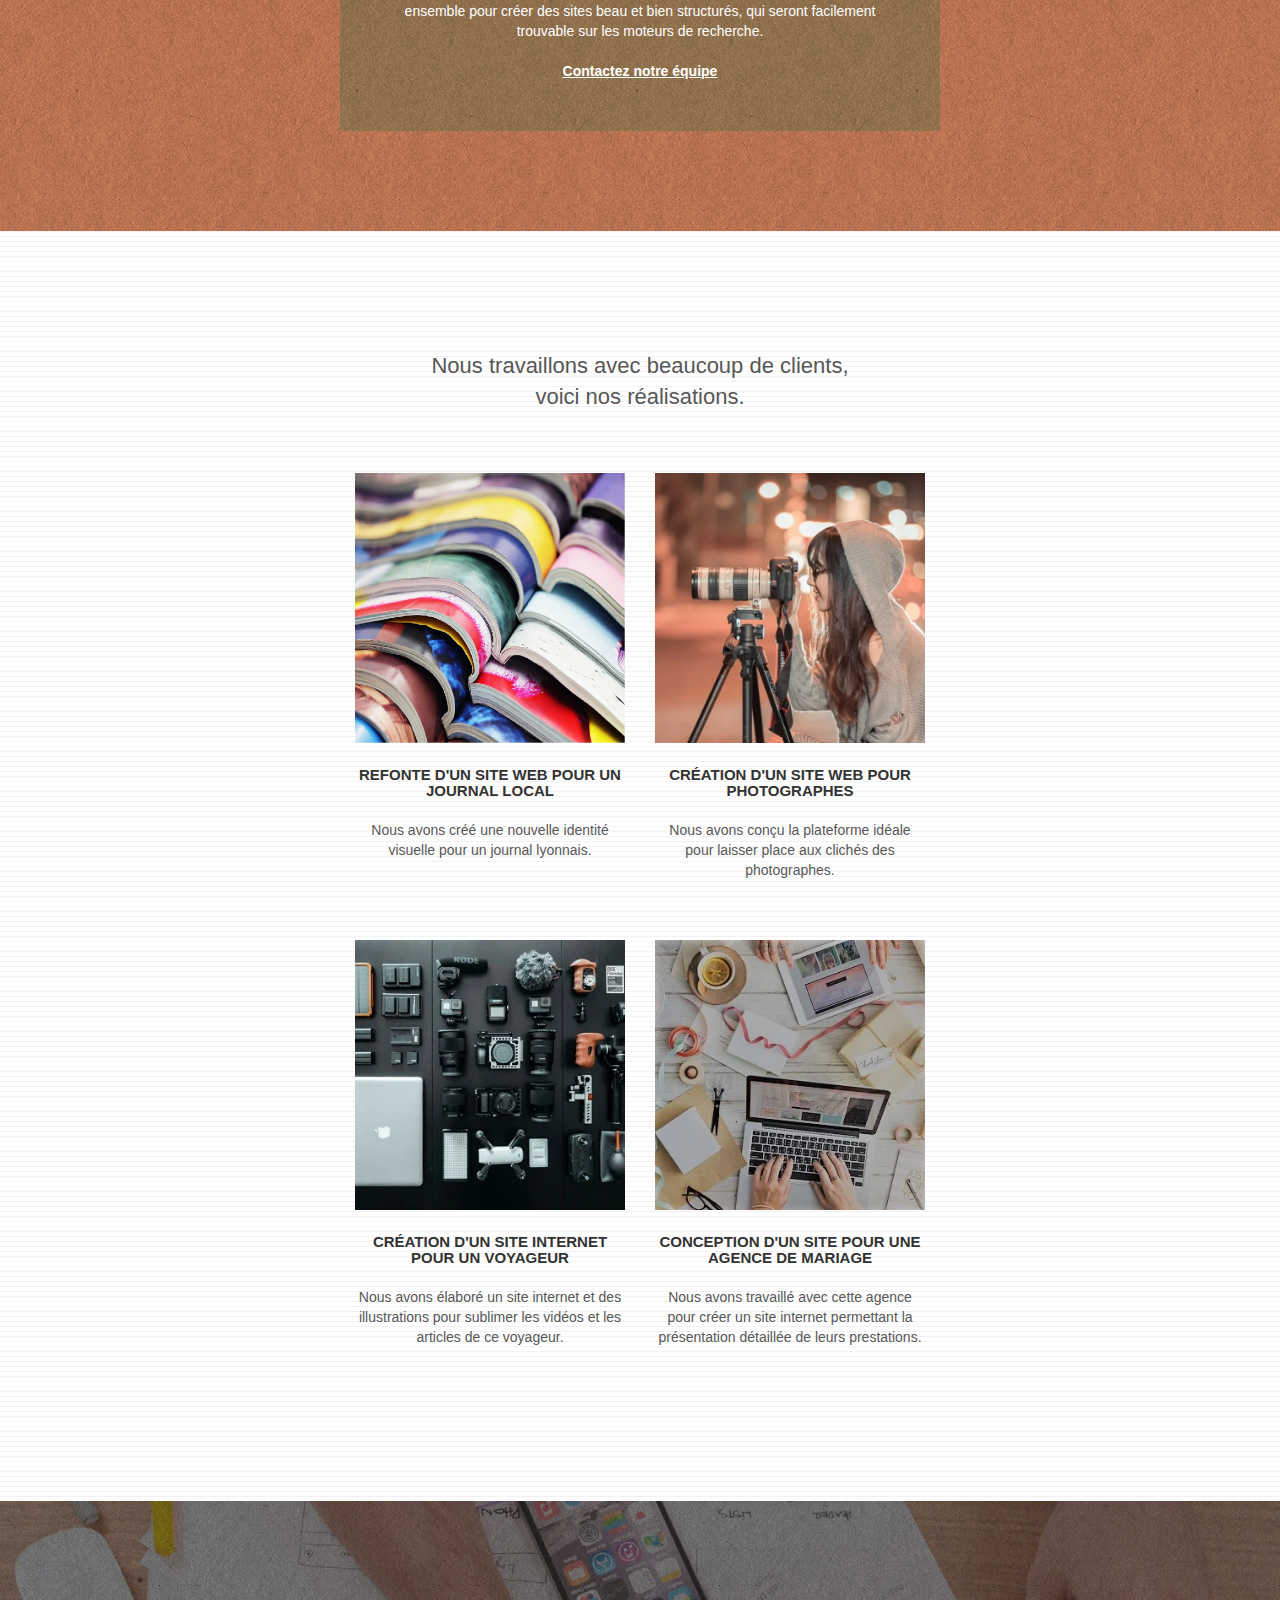
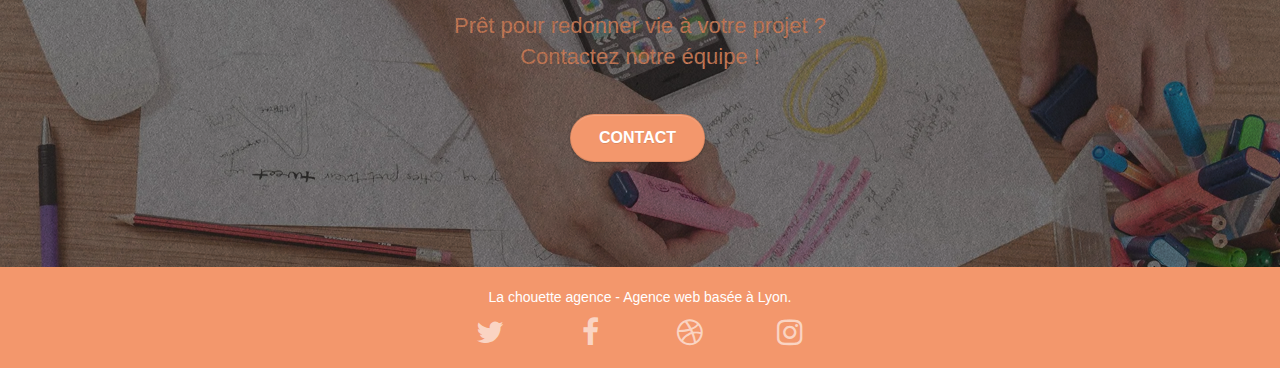
==== commit 0b6e1de8: "Correction de merge" ====
--- a/index.html
+++ b/index.html
@@ -1,9 +1,9 @@
 <!doctype html>
-<html lang="Default">
+<html lang="fr">
 <head>
     <meta charset="utf-8">
     <meta name="keywords" content="seo, google, site web, site internet, agence design paris, agence design, agence design,agence design,agence design,agence design,agence design,agence design,agence design,agence design">
-    <meta name="description" content="">
+    <meta name="description" content="Agence de création de sites web sur Lyon">
     <meta name="viewport" content="width=device-width, initial-scale=1.0, viewport-fit=cover">
     <link rel="shortcut icon" type="image/png" href="favicon.jpg">
     
@@ -19,11 +19,19 @@
 	<script src="./js/jquery.touchSwipe.js" defer></script>
 	<script src="./js/gmaps.js"></script>
 
-    <title>.</title>
+    <title>La Chouette Agence</title>
 
     
 <!-- Analytics -->
- 
+ <!-- Global site tag (gtag.js) - Google Analytics -->
+<script async src="https://www.googletagmanager.com/gtag/js?id=G-WSNYM2FCMG"></script>
+<script>
+  window.dataLayer = window.dataLayer || [];
+  function gtag(){dataLayer.push(arguments);}
+  gtag('js', new Date());
+
+  gtag('config', 'G-WSNYM2FCMG');
+</script>
 <!-- Analytics END -->
     
 </head>
@@ -31,15 +39,13 @@
 <!-- Principal conteneur -->
 <div class="page-container">
     
-<!-- bloc-0 -->
+<!-- bloc-0  modifié SEO-->
 <div class="bloc bgc-white l-bloc " id="bloc-0">
 	<div class="container bloc-sm">
 
 		<nav class="navbar row">
 			<div class="navbar-header">
-				<div class="keywords" style="color:#cccccc;font-size:1px;">Agence web à paris, stratégie web, web design, illustrations, design de site web, site web, web, internet, site internet, site</div>
-				<a class="navbar-brand" href="index.html"><img src="img/la-chouette-agence.png" alt="paris web design logo agence web meilleure agence" height="40" /></a>
-				<div class="keywords" style="color:#cccccc;font-size:1px;">Agence web à paris, stratégie web, web design, illustrations, design de site web, site web, web, internet, site internet, site</div>
+				<a class="navbar-brand" href="index.html"><img src="img/la-chouette-agence.png" alt="Logo de l'agence" height="40" /></a>
 				<button id="nav-toggle" type="button" class="ui-navbar-toggle navbar-toggle" data-toggle="collapse" data-target=".navbar-1">
 					<span class="sr-only">Toggle navigation</span><span class="icon-bar"></span><span class="icon-bar"></span><span class="icon-bar"></span>
 				</button>
@@ -52,7 +58,7 @@
 					<li>
 					</li>
 					<li>
-						<a href="page2.html">page2 &gt;</a>
+						<a href="page2.html">Contact</a>
 					</li>
 				</ul>
 			</div>
@@ -61,14 +67,14 @@
 </div>
 <!-- bloc-0 END -->
 
-<!-- bloc-1-presentation accessibilité modifiée + performances img -->
+<!-- bloc-1-Modifié SEO -->
 <div class="bloc bgc-dark-slate-blue bg-banniere d-bloc bg-t-edge bloc-bg-texture texture-paper b-parallax" id="bloc-1-hero">
 	<div class="container bloc-lg">
 		<div class="row tight-width-whitespace">
 			<div class="col-sm-12">
 				<img src="img/logo.webp" class="center-block image-resize-mode" width="100" alt="Deuxième logo de l'entreprise : chouette orange sur fond noir" />
 				<h1 class="text-center hero-bloc-text tc-white ">
-					La chouette agence.
+					La Chouette Agence
 				</h1>
 				<div class="text-center">
 					<a href="page2.html" class="btn btn-lg btn-clean btn-rd cta-hero btn-atomic-tangerine" id="cta-hero">Contact</a>
@@ -84,7 +90,8 @@
 	<div class="container bloc-md">
 		<div class="row">
 			<div class="col-sm-12 text-center">
-				<img alt="agence web, agence web paris, web design paris, stratégie web" src="img/title.png" />
+				<h2>La chouette agence est une agence de web design qui aide <br />
+					les entreprises à devenir attractives et visibles sur Internet.</h2>
 			</div>
 		</div>
 		<div class="row voffset-lg med-width-whitespace">
@@ -124,8 +131,10 @@
 		</div>
 		<div class="row voffset-lg voffset">
 			<div class="col-xs-12 col-md-8 col-md-offset-2 text-center">
-				<img alt="agence web, agence web paris, web design paris, stratégie web" src="img/citation.png" />
-
+				<blockquote>"La chouette agence est une excellente agence web! Les <br/>
+					web designers ont réussi à capturer l'essence de notre entreprise et à l'intégrer à notre site. Cela nous aide à <br/>
+					doubler nos ventes en ligne à Lyon."</blockquote>
+					<p>Maxime Guilbard, PDG de A vos fourchettes</p>
 			</div>
 		</div>
 	</div>
@@ -154,7 +163,8 @@
 	<div class="container bloc-lg">
 		<div class="row">
 			<div class="col-sm-12 text-center">
-				<img alt="agence web, agence web paris, web design paris, stratégie web" src="img/title2.png" />
+				<h2>Nous travaillons avec beaucoup de clients, <br/>
+					voici nos réalisations.</h2>
 			</div>
 		</div>
 		<div class="row tight-width-whitespace portfolio-row">
@@ -216,7 +226,7 @@
 </div>
 <!-- bloc-5-cta END -->
 
-<!-- Footer - bloc-8 -->
+<!-- Footer Modifié SEO -->
 <div class="bloc bgc-atomic-tangerine d-bloc" id="bloc-8">
 	<div class="container bloc-sm">
 		<div class="row">
@@ -245,52 +255,12 @@
 							<a class="social" href="index.html"><span class="fa fa-instagram icon-md"></span></a>
 						</div>
 					</div>
-					<div class="keywords" style="color:#F3976C;">Agence web à paris, stratégie web, web design, illustrations, design de site web, site web, web, internet, site internet, site</div>
-				</div>
-				<div class="row">
-					<div class="col-sm-4">
-						Partenaires
-							<ul>
-								<li><a href="voiture.com">voiture.com</a></li>
-								<li><a href="pizza.com">pizza.com</a></li>
-								<li><a href="matoiture.com">matoiture.com</a></li>
-								<li><a href="immobilierseo.com">immobilierseo.com</a></li>
-							</ul>		
-					</div>
-					<div class="col-sm-4">
-						Annuaires liste 1
-						<ul>
-							<li><a href="annuaireagence.com">annuaireagence.com</a></li>
-							<li><a href="annuaireseo.com">annuaireseo.com</a></li>
-							<li><a href="annuairemarketing.com">annuairemarketing.com</a></li>
-							<li><a href="123seoture.com">123seo.com</a></li>
-							<li><a href="123site.com">123site.com</a></li>
-							<li><a href="annuairewordpress.com">annuairewordpress.com</a></li>
-							<li><a href="listeagence.com">listeagence.com</a></li>
-							<li><a href="meilleuresagencesparis.com">meilleuresagencesparis.com</a></li>
-							<li><a href="listeseo.com">listeseo.com</a></li>
-						</ul>
-					</div>
-					<div class="col-sm-4">
-						Annuaires liste 2
-						<ul>
-							<li><a href="betterseo.com">betterseo.com</a></li>
-							<li><a href="ameliorerseo.com">ameliorerseo.com</a></li>
-							<li><a href="seojuicelien.com">seojuicelien.com</a></li>
-							<li><a href="meilleursliens.com">meilleursliens.com</a></li>
-							<li><a href="liensagogo.com">liensagogo.com</a></li>
-							<li><a href="backlink.com">backlink.com</a></li>
-							<li><a href="linkjuiceannuaire.com">linkjuiceannuaire.com</a></li>
-							<li><a href="remontersurgoogle.com">remontersurgoogle.com</a></li>
-							<li><a href="vraiseofiable.com">vraiseofiable.com</a></li>
-						</ul>
-					</div>
-				</div>
-			</div>
-		</div>
-	</div>
-</div>
-<!-- Footer - bloc-8 END -->
+				</div>
+			</div>
+		</div>
+	</div>
+</div>
+<!-- Footer Modifié SEO END -->
 
 </div>
 <!-- Principal conteneur END -->
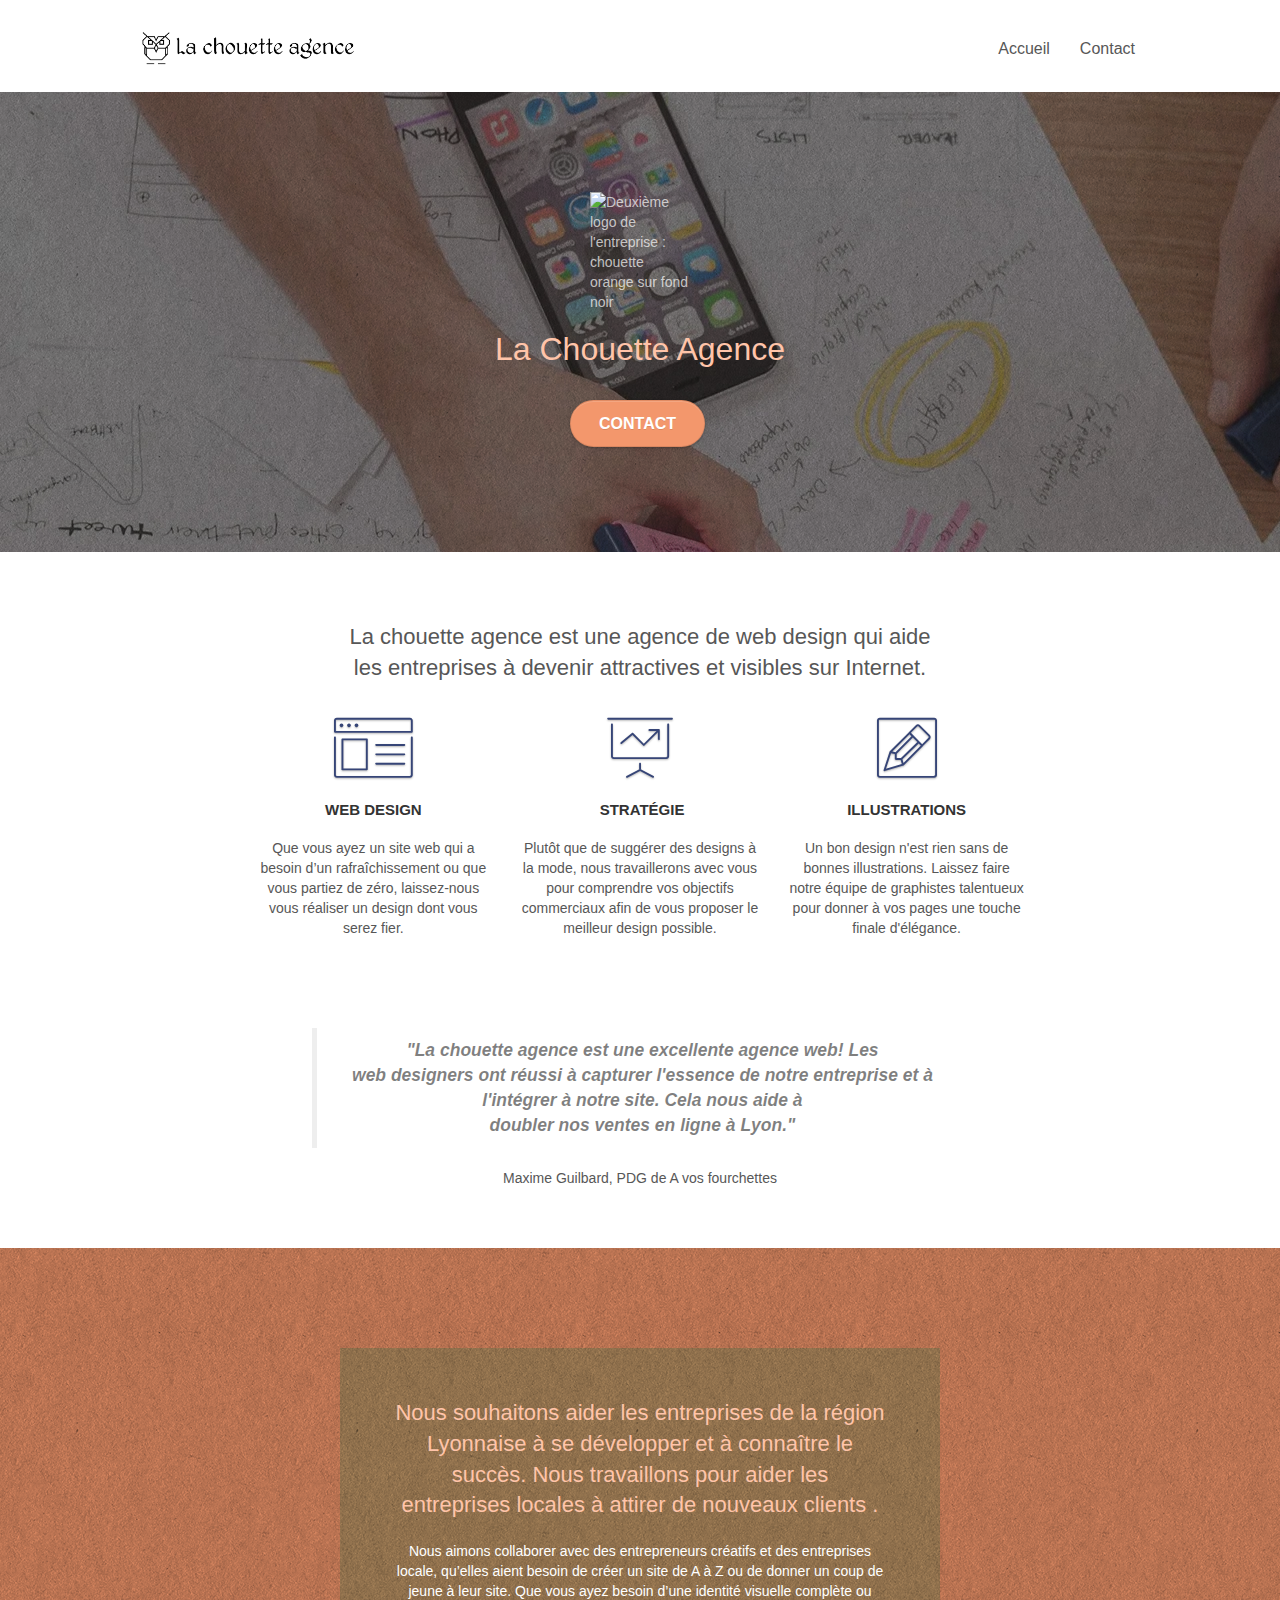
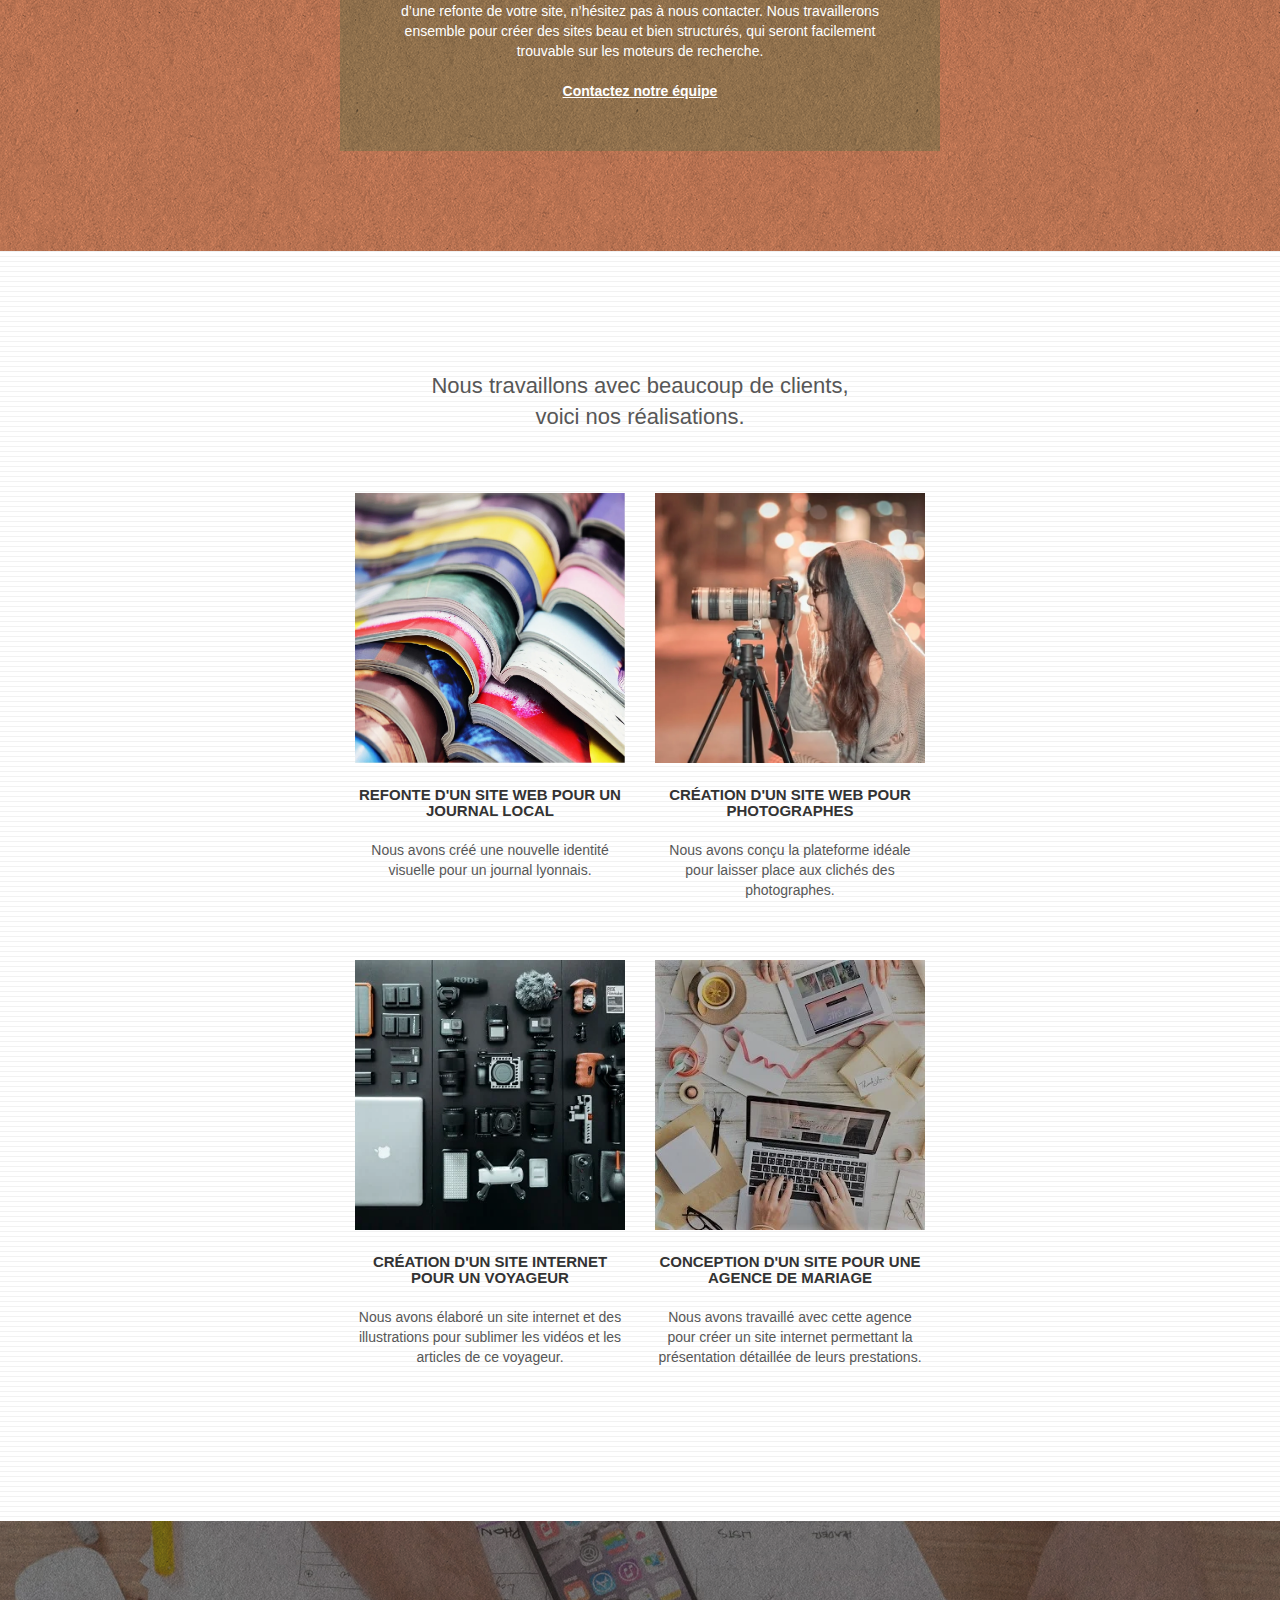
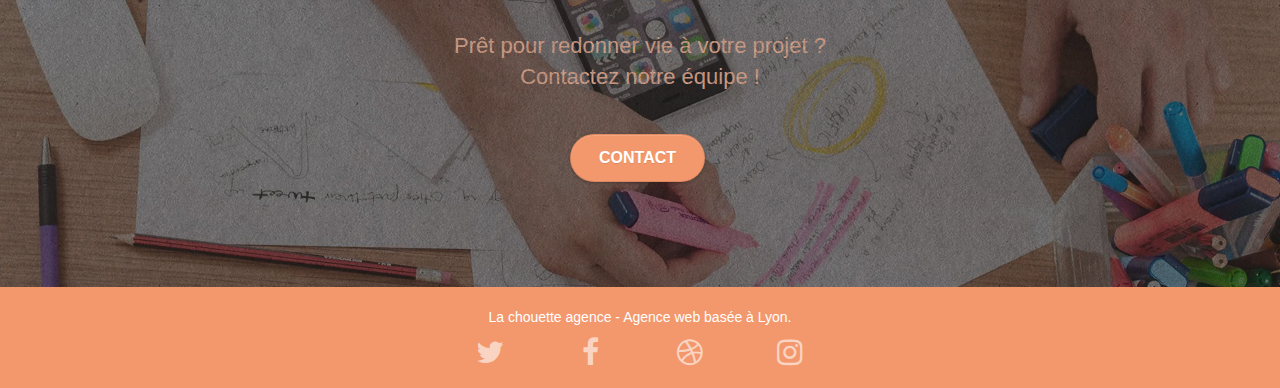
==== commit 8c67c479: "Réglages de petits problèmes" ====
--- a/index.html
+++ b/index.html
@@ -45,7 +45,7 @@
 
 		<nav class="navbar row">
 			<div class="navbar-header">
-				<a class="navbar-brand" href="index.html"><img src="img/la-chouette-agence.png" alt="Logo de l'agence" height="40" /></a>
+				<a class="navbar-brand" href="index.html"><img src="img/Webp/la-chouette-agence.webp" alt="Logo de l'agence" height="40" /></a>
 				<button id="nav-toggle" type="button" class="ui-navbar-toggle navbar-toggle" data-toggle="collapse" data-target=".navbar-1">
 					<span class="sr-only">Toggle navigation</span><span class="icon-bar"></span><span class="icon-bar"></span><span class="icon-bar"></span>
 				</button>
@@ -72,7 +72,7 @@
 	<div class="container bloc-lg">
 		<div class="row tight-width-whitespace">
 			<div class="col-sm-12">
-				<img src="img/logo.webp" class="center-block image-resize-mode" width="100" alt="Deuxième logo de l'entreprise : chouette orange sur fond noir" />
+				<img src="img/webp/logo.webp" class="center-block image-resize-mode" width="100" alt="Deuxième logo de l'entreprise : chouette orange sur fond noir" />
 				<h1 class="text-center hero-bloc-text tc-white ">
 					La Chouette Agence
 				</h1>
@@ -169,7 +169,7 @@
 		</div>
 		<div class="row tight-width-whitespace portfolio-row">
 			<div class="col-sm-6">
-				<a href="#" data-lightbox="img/1.jpg" data-gallery-id="gallery-1" data-caption="Refonte d'un site web pour un journal local" data-frame="snapshot-lb"><img src="img/1.webp" alt="Livres ouverts empilés les uns sur les autres" class="img-responsive portfolio-thumb" /></a>
+				<a href="#" data-lightbox="img/1.jpg" data-gallery-id="gallery-1" data-caption="Refonte d'un site web pour un journal local" data-frame="snapshot-lb"><img src="img/Webp/1.webp" alt="Livres ouverts empilés les uns sur les autres" class="img-responsive portfolio-thumb" /></a>
 				<h3 class="mg-md text-center">
 					Refonte d'un site web pour un journal local
 				</h3>
@@ -178,7 +178,7 @@
 				</p>
 			</div>
 			<div class="col-sm-6">
-				<a href="#" data-lightbox="img/2.jpg" data-gallery-id="gallery-1" data-caption="Création d'un site web pour photographes" data-frame="snapshot-lb"><img src="img/2.webp" class="img-responsive portfolio-thumb" alt="Femme aec un appareil photo" /></a>
+				<a href="#" data-lightbox="img/2.jpg" data-gallery-id="gallery-1" data-caption="Création d'un site web pour photographes" data-frame="snapshot-lb"><img src="img/Webp/2.webp" class="img-responsive portfolio-thumb" alt="Femme aec un appareil photo" /></a>
 				<h3 class="mg-md text-center">
 					Création d'un site web pour photographes
 				</h3>
@@ -189,7 +189,7 @@
 		</div>
 		<div class="row tight-width-whitespace portfolio-row">
 			<div class="col-sm-6">
-				<a href="#" data-lightbox="img/3.bmp" data-gallery-id="gallery-1" data-caption="Création d'un site internet pour un voyageur" data-frame="snapshot-lb"><img src="img/3.webp" class="img-responsive portfolio-thumb" alt="Matériel de photographie"/></a>
+				<a href="#" data-lightbox="img/3.bmp" data-gallery-id="gallery-1" data-caption="Création d'un site internet pour un voyageur" data-frame="snapshot-lb"><img src="img/Webp/3.webp" class="img-responsive portfolio-thumb" alt="Matériel de photographie"/></a>
 				<h3 class="mg-md text-center">
 					Création d'un site internet pour un voyageur
 				</h3>
@@ -198,7 +198,7 @@
 				</p>
 			</div>
 			<div class="col-sm-6">
-				<a href="#" data-lightbox="img/4.bmp" data-gallery-id="gallery-1" data-caption="Conception d'un site pour une agence de mariage" data-frame="snapshot-lb"><img src="img/4.webp" class="img-responsive portfolio-thumb" alt="Personne qui travaille sur son ordinateur" /></a>
+				<a href="#" data-lightbox="img/4.bmp" data-gallery-id="gallery-1" data-caption="Conception d'un site pour une agence de mariage" data-frame="snapshot-lb"><img src="img/Webp/4.webp" class="img-responsive portfolio-thumb" alt="Personne qui travaille sur son ordinateur" /></a>
 				<h3 class="mg-md text-center">
 					Conception d'un site pour une agence de mariage
 				</h3>
--- a/style.css
+++ b/style.css
@@ -91,7 +91,7 @@
 }
 
 .texture-paper::before {
-    background: url("img/texture-paper.webp");
+    background: url("img/Webp/texture-paper.webp");
     background-size: 280px 280px;
 }
 
@@ -781,7 +781,7 @@
 }
 
 .tc-white {
-    color: #F3976C!important;
+    color: #ffc4a9!important;
 }
 
 .btn-atomic-tangerine {
@@ -816,19 +816,19 @@
 }
 
 .bg-dots-bg {
-    background-image: url("img/dots-bg.webp");
+    background-image: url("img/Webp/dots-bg.webp");
 }
 
 .bg-lines-h2-bg {
-    background-image: url("img/lines-h2-bg.webp");
+    background-image: url("img/Webp/lines-h2-bg.webp");
 }
 
 .bg-banniere {
-    background-image: url("img/la-chouette-agence-banniere.webp");
+    background-image: url("img/Webp/la-chouette-agence-banniere.webp");
 }
 
 .bg-presentation {
-    background-image: url("img/image-de-presentation.webp");
+    background-image: url("img/Webp/image-de-presentation.webp");
 }
 
 @media (max-width: 1024px) {
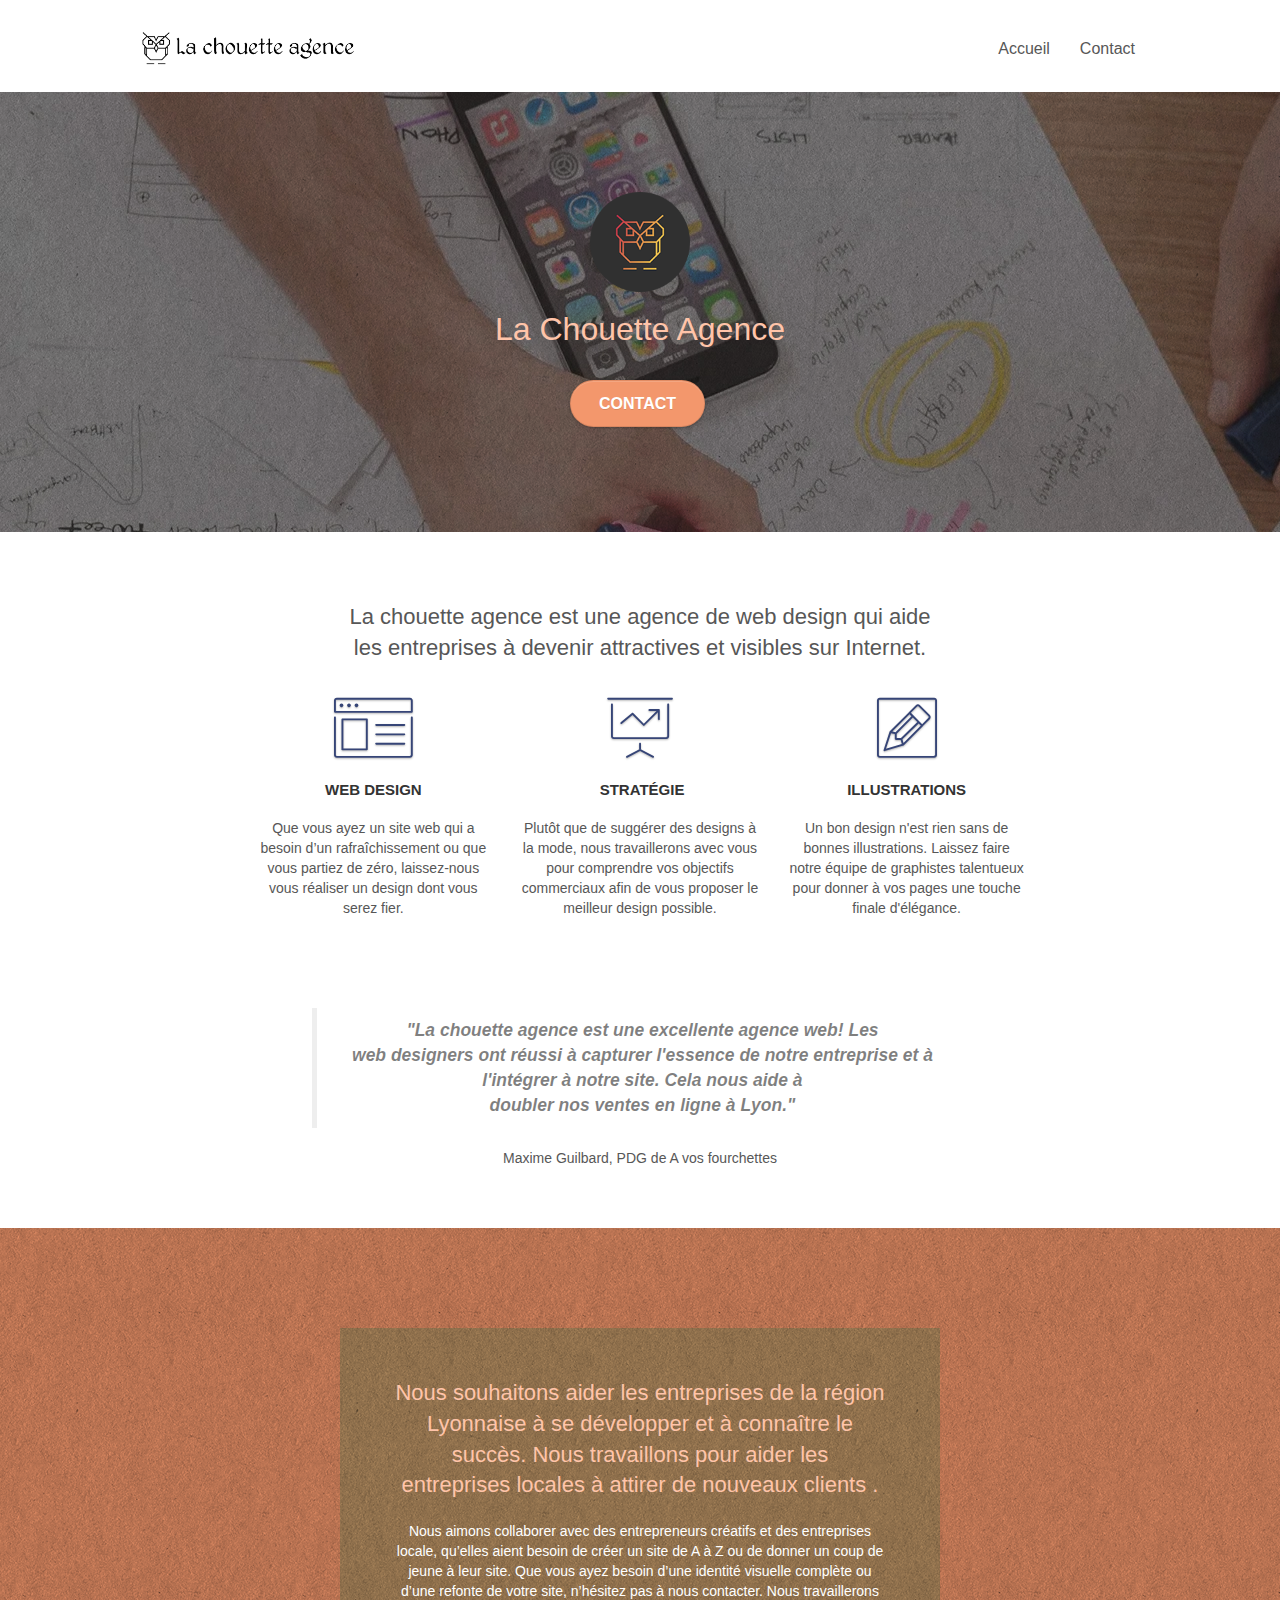
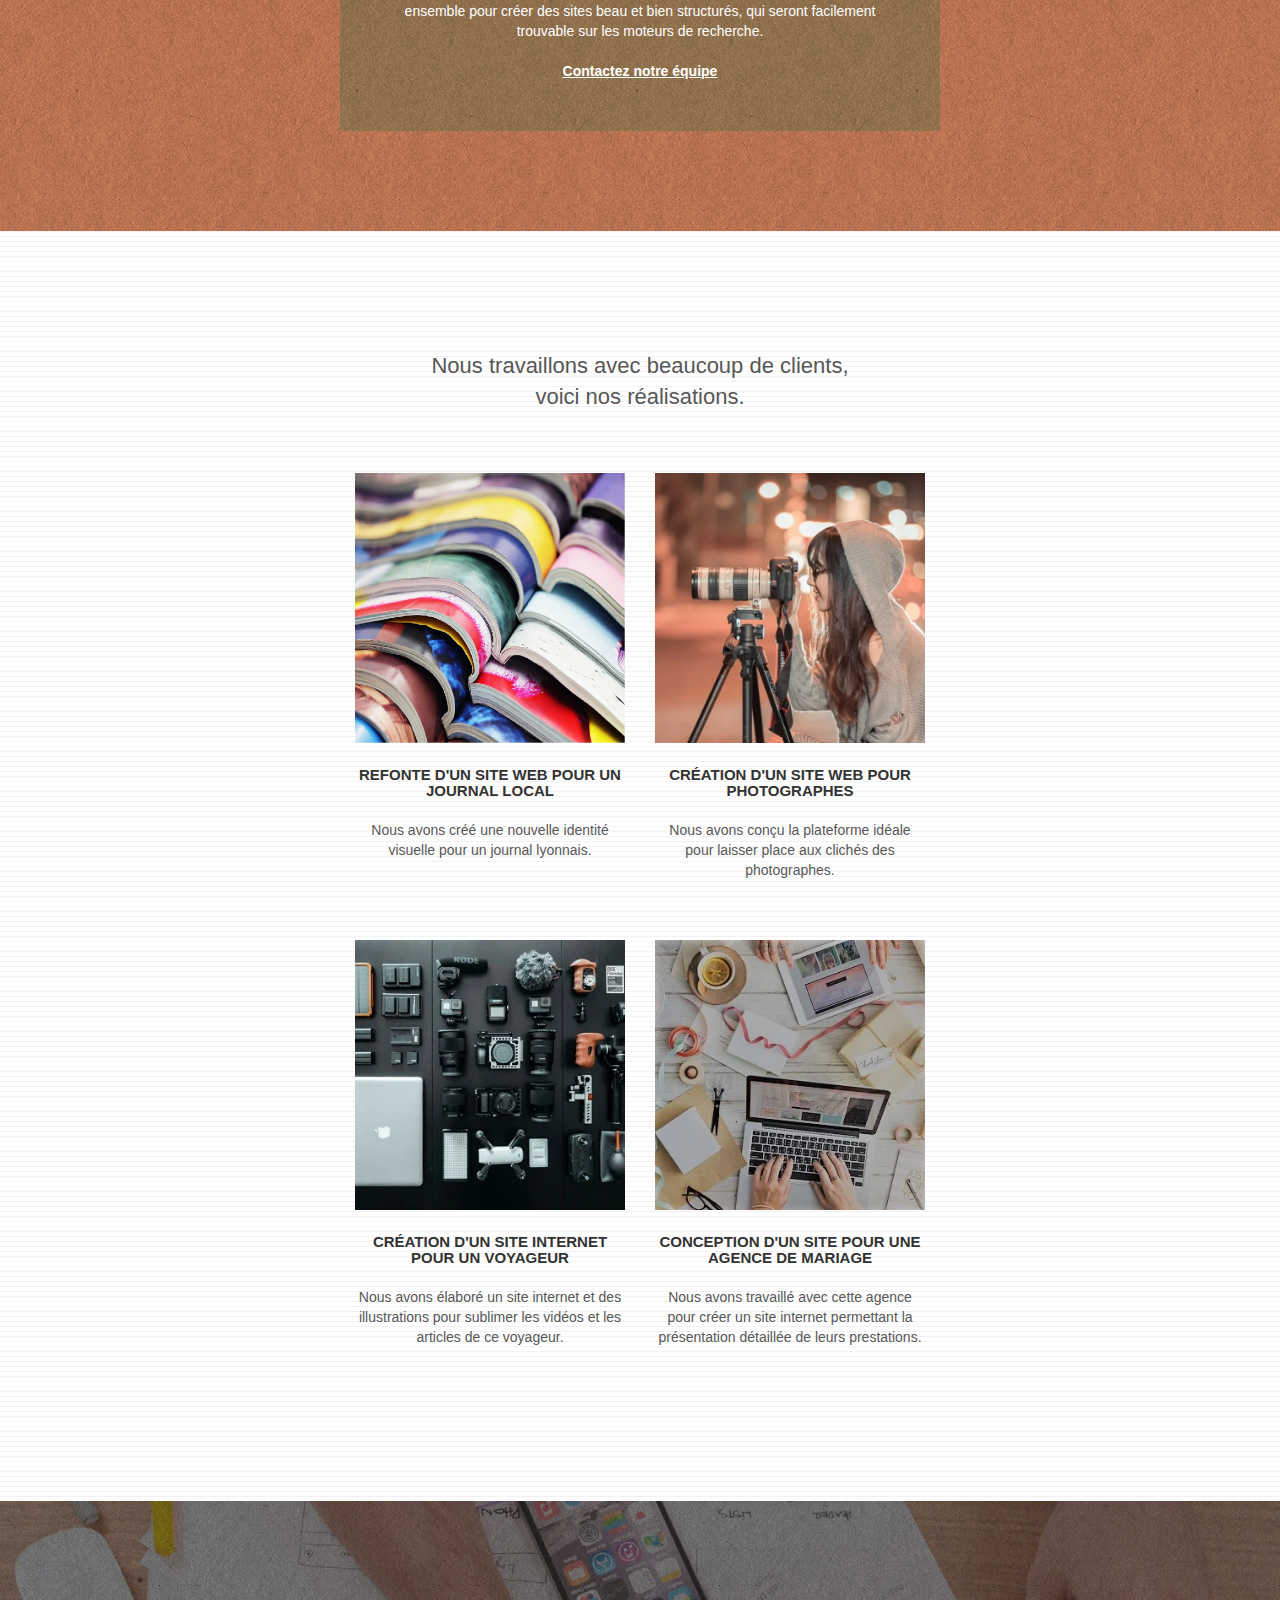
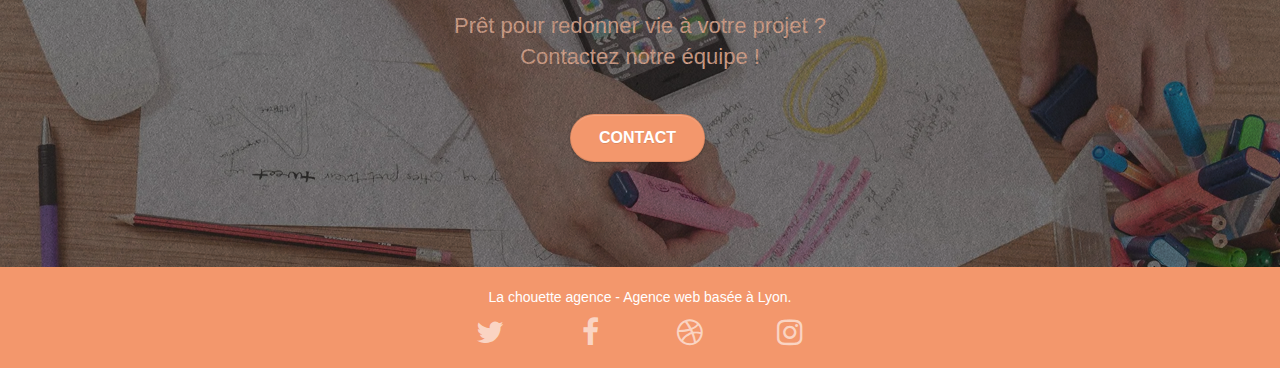
==== commit fb977ec0: "Modifications 2" ====
--- a/index.html
+++ b/index.html
@@ -72,7 +72,7 @@
 	<div class="container bloc-lg">
 		<div class="row tight-width-whitespace">
 			<div class="col-sm-12">
-				<img src="img/webp/logo.webp" class="center-block image-resize-mode" width="100" alt="Deuxième logo de l'entreprise : chouette orange sur fond noir" />
+				<img src="img/logo.png" class="center-block image-resize-mode" width="100" alt="Deuxième logo de l'entreprise : chouette orange sur fond noir" />
 				<h1 class="text-center hero-bloc-text tc-white ">
 					La Chouette Agence
 				</h1>
@@ -178,7 +178,7 @@
 				</p>
 			</div>
 			<div class="col-sm-6">
-				<a href="#" data-lightbox="img/2.jpg" data-gallery-id="gallery-1" data-caption="Création d'un site web pour photographes" data-frame="snapshot-lb"><img src="img/Webp/2.webp" class="img-responsive portfolio-thumb" alt="Femme aec un appareil photo" /></a>
+				<a href="#" data-lightbox="img/2.jpg" data-gallery-id="gallery-1" data-caption="Création d'un site web pour photographes" data-frame="snapshot-lb"><img src="img/Webp/2.webp" class="img-responsive portfolio-thumb" alt="Femme avec un appareil photo" /></a>
 				<h3 class="mg-md text-center">
 					Création d'un site web pour photographes
 				</h3>
